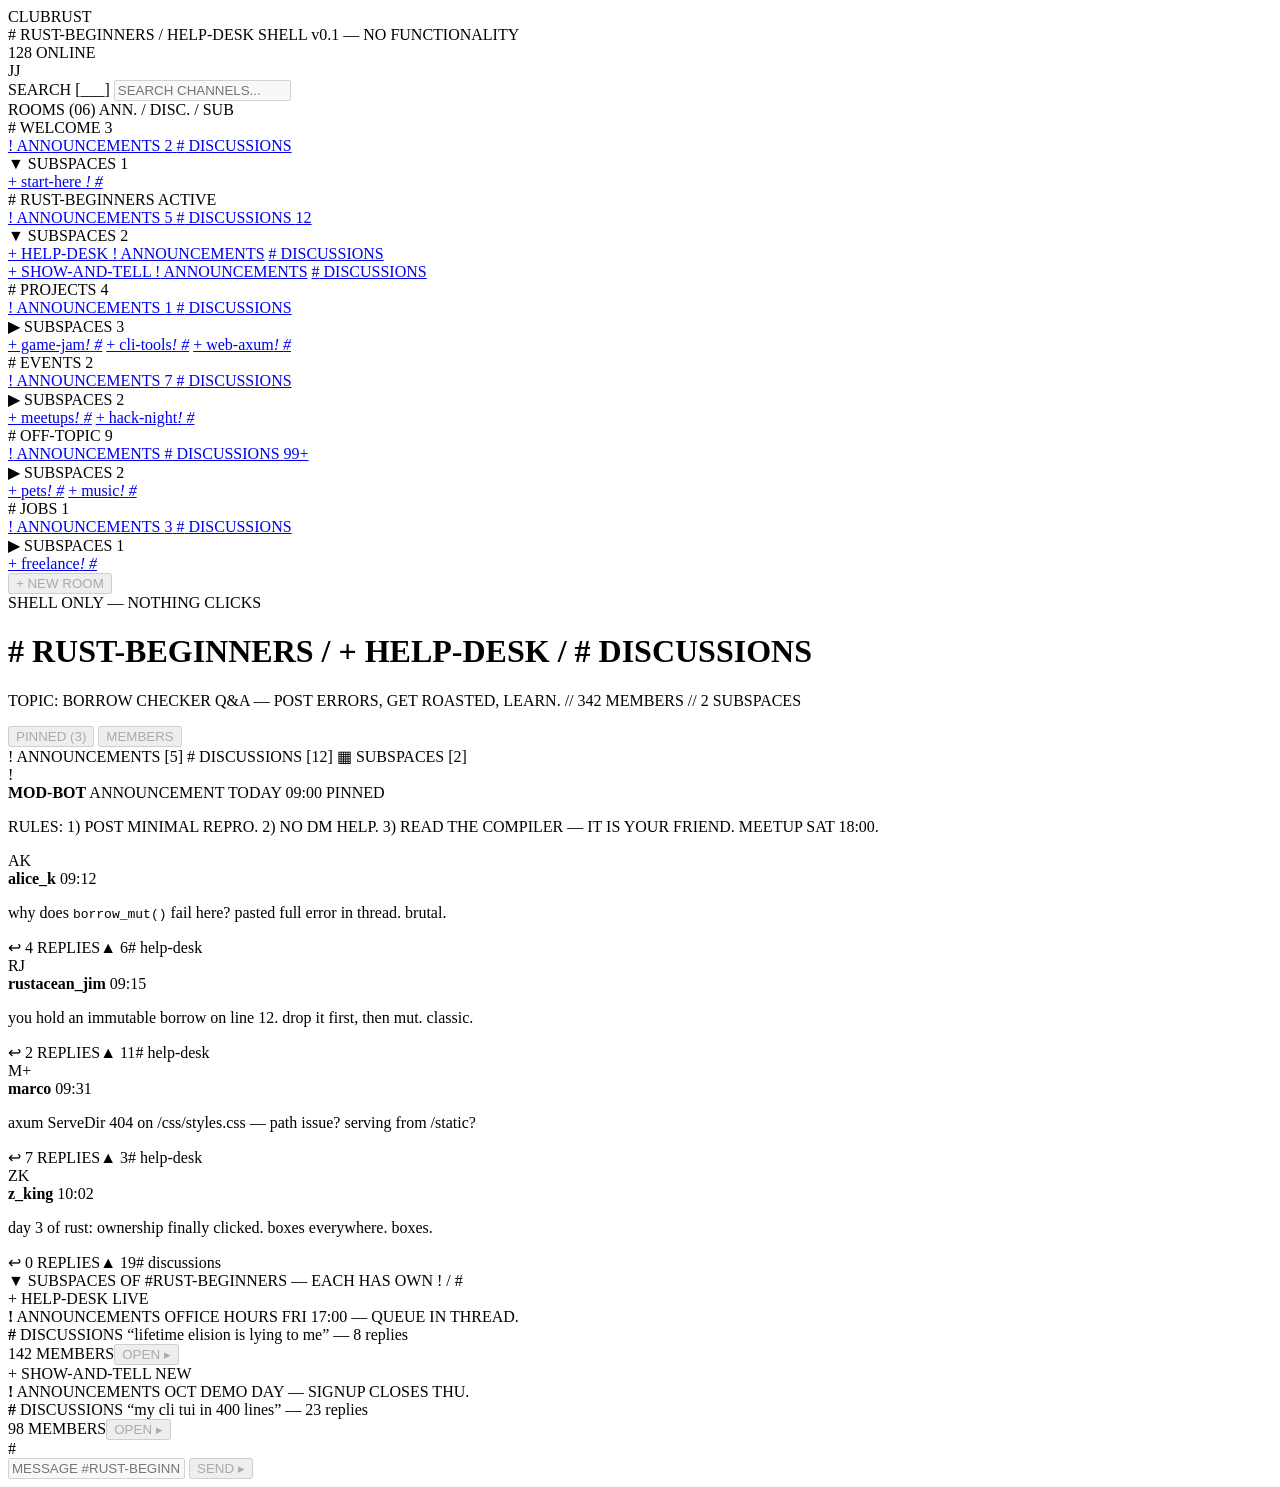
==== static/index.html @ 8ce5835b "look at the thing muse made it's funny" ====
<!DOCTYPE html>
<html lang="en">
<head>
    <meta charset="UTF-8">
    <meta name="viewport" content="width=device-width, initial-scale=1.0">
    <title>ClubRust — MESSAGES</title>
    <link rel="stylesheet" href="/css/styles.css">
</head>
<body>
    <header class="topbar">
        <div class="logo">CLUB<span>RUST</span></div>
        <div class="breadcrumb">
            <span class="crumb-room"># RUST-BEGINNERS</span>
            <span class="crumb-sep">/</span>
            <span class="crumb-sub">HELP-DESK</span>
            <span class="crumb-tag">SHELL v0.1 — NO FUNCTIONALITY</span>
        </div>
        <div class="topbar-right">
            <div class="online-box"><span class="dot"></span> 128 ONLINE</div>
            <div class="user-box">JJ</div>
        </div>
    </header>

    <div class="app">
        <!-- ============ SIDEBAR ============ -->
        <aside class="sidebar">
            <div class="side-block search-block">
                <label class="side-label" for="search">SEARCH [___]</label>
                <input id="search" class="search-input" type="text" placeholder="SEARCH CHANNELS..." disabled>
            </div>

            <div class="side-label-row">
                <span class="side-label">ROOMS (06)</span>
                <span class="side-label-sm">ANN. / DISC. / SUB</span>
            </div>

            <nav class="rooms">
                <!-- ROOM 1 -->
                <section class="room">
                    <div class="room-head">
                        <span class="room-hash">#</span>
                        <span class="room-name">WELCOME</span>
                        <span class="room-count">3</span>
                    </div>
                    <a class="chan-row is-announce" href="#" tabindex="-1">
                        <span class="chan-icon">!</span> ANNOUNCEMENTS <span class="pill">2</span>
                    </a>
                    <a class="chan-row" href="#" tabindex="-1">
                        <span class="chan-icon">#</span> DISCUSSIONS
                    </a>
                    <div class="chan-row is-subhead">
                        <span class="chan-icon">▼</span> SUBSPACES <span class="pill">1</span>
                    </div>
                    <div class="subspace-list">
                        <a class="sub-row" href="#" tabindex="-1">
                            <span class="sub-name">+ start-here</span>
                            <span class="sub-mini"><em>!</em> <em>#</em></span>
                        </a>
                    </div>
                </section>

                <!-- ROOM 2 — ACTIVE -->
                <section class="room is-active">
                    <div class="room-head">
                        <span class="room-hash">#</span>
                        <span class="room-name">RUST-BEGINNERS</span>
                        <span class="room-badge">ACTIVE</span>
                    </div>
                    <a class="chan-row is-announce" href="#" tabindex="-1">
                        <span class="chan-icon">!</span> ANNOUNCEMENTS <span class="pill">5</span>
                    </a>
                    <a class="chan-row is-selected" href="#" tabindex="-1">
                        <span class="chan-icon">#</span> DISCUSSIONS <span class="pill">12</span>
                    </a>
                    <div class="chan-row is-subhead is-open">
                        <span class="chan-icon">▼</span> SUBSPACES <span class="pill">2</span>
                    </div>
                    <div class="subspace-list is-expanded">
                        <div class="sub-block">
                            <a class="sub-row is-selected" href="#" tabindex="-1">
                                <span class="sub-name">+ HELP-DESK</span>
                                <span class="live-dot"></span>
                            </a>
                            <a class="sub-chan is-announce" href="#" tabindex="-1"><span>!</span> ANNOUNCEMENTS</a>
                            <a class="sub-chan is-selected" href="#" tabindex="-1"><span>#</span> DISCUSSIONS</a>
                        </div>
                        <div class="sub-block">
                            <a class="sub-row" href="#" tabindex="-1">
                                <span class="sub-name">+ SHOW-AND-TELL</span>
                            </a>
                            <a class="sub-chan is-announce" href="#" tabindex="-1"><span>!</span> ANNOUNCEMENTS</a>
                            <a class="sub-chan" href="#" tabindex="-1"><span>#</span> DISCUSSIONS</a>
                        </div>
                    </div>
                </section>

                <!-- ROOM 3 -->
                <section class="room">
                    <div class="room-head">
                        <span class="room-hash">#</span>
                        <span class="room-name">PROJECTS</span>
                        <span class="room-count">4</span>
                    </div>
                    <a class="chan-row is-announce" href="#" tabindex="-1">
                        <span class="chan-icon">!</span> ANNOUNCEMENTS <span class="pill">1</span>
                    </a>
                    <a class="chan-row" href="#" tabindex="-1">
                        <span class="chan-icon">#</span> DISCUSSIONS
                    </a>
                    <div class="chan-row is-subhead">
                        <span class="chan-icon">▶</span> SUBSPACES <span class="pill">3</span>
                    </div>
                    <div class="subspace-list">
                        <a class="sub-row" href="#" tabindex="-1"><span class="sub-name">+ game-jam</span><span class="sub-mini"><em>!</em> <em>#</em></span></a>
                        <a class="sub-row" href="#" tabindex="-1"><span class="sub-name">+ cli-tools</span><span class="sub-mini"><em>!</em> <em>#</em></span></a>
                        <a class="sub-row" href="#" tabindex="-1"><span class="sub-name">+ web-axum</span><span class="sub-mini"><em>!</em> <em>#</em></span></a>
                    </div>
                </section>

                <!-- ROOM 4 -->
                <section class="room">
                    <div class="room-head">
                        <span class="room-hash">#</span>
                        <span class="room-name">EVENTS</span>
                        <span class="room-count">2</span>
                    </div>
                    <a class="chan-row is-announce" href="#" tabindex="-1">
                        <span class="chan-icon">!</span> ANNOUNCEMENTS <span class="pill">7</span>
                    </a>
                    <a class="chan-row" href="#" tabindex="-1">
                        <span class="chan-icon">#</span> DISCUSSIONS
                    </a>
                    <div class="chan-row is-subhead">
                        <span class="chan-icon">▶</span> SUBSPACES <span class="pill">2</span>
                    </div>
                    <div class="subspace-list">
                        <a class="sub-row" href="#" tabindex="-1"><span class="sub-name">+ meetups</span><span class="sub-mini"><em>!</em> <em>#</em></span></a>
                        <a class="sub-row" href="#" tabindex="-1"><span class="sub-name">+ hack-night</span><span class="sub-mini"><em>!</em> <em>#</em></span></a>
                    </div>
                </section>

                <!-- ROOM 5 -->
                <section class="room">
                    <div class="room-head">
                        <span class="room-hash">#</span>
                        <span class="room-name">OFF-TOPIC</span>
                        <span class="room-count">9</span>
                    </div>
                    <a class="chan-row is-announce" href="#" tabindex="-1">
                        <span class="chan-icon">!</span> ANNOUNCEMENTS
                    </a>
                    <a class="chan-row" href="#" tabindex="-1">
                        <span class="chan-icon">#</span> DISCUSSIONS <span class="pill">99+</span>
                    </a>
                    <div class="chan-row is-subhead">
                        <span class="chan-icon">▶</span> SUBSPACES <span class="pill">2</span>
                    </div>
                    <div class="subspace-list">
                        <a class="sub-row" href="#" tabindex="-1"><span class="sub-name">+ pets</span><span class="sub-mini"><em>!</em> <em>#</em></span></a>
                        <a class="sub-row" href="#" tabindex="-1"><span class="sub-name">+ music</span><span class="sub-mini"><em>!</em> <em>#</em></span></a>
                    </div>
                </section>

                <!-- ROOM 6 -->
                <section class="room">
                    <div class="room-head">
                        <span class="room-hash">#</span>
                        <span class="room-name">JOBS</span>
                        <span class="room-count">1</span>
                    </div>
                    <a class="chan-row is-announce" href="#" tabindex="-1">
                        <span class="chan-icon">!</span> ANNOUNCEMENTS <span class="pill">3</span>
                    </a>
                    <a class="chan-row" href="#" tabindex="-1">
                        <span class="chan-icon">#</span> DISCUSSIONS
                    </a>
                    <div class="chan-row is-subhead">
                        <span class="chan-icon">▶</span> SUBSPACES <span class="pill">1</span>
                    </div>
                    <div class="subspace-list">
                        <a class="sub-row" href="#" tabindex="-1"><span class="sub-name">+ freelance</span><span class="sub-mini"><em>!</em> <em>#</em></span></a>
                    </div>
                </section>
            </nav>

            <div class="side-footer">
                <button type="button" class="btn-new" disabled>+ NEW ROOM</button>
                <div class="side-note">SHELL ONLY — NOTHING CLICKS</div>
            </div>
        </aside>

        <!-- ============ MAIN FEED ============ -->
        <main class="feed">
            <div class="feed-head">
                <div class="feed-title">
                    <h1># RUST-BEGINNERS <span>/ + HELP-DESK / # DISCUSSIONS</span></h1>
                    <p class="feed-topic">TOPIC: BORROW CHECKER Q&A — POST ERRORS, GET ROASTED, LEARN. // 342 MEMBERS // 2 SUBSPACES</p>
                </div>
                <div class="feed-actions">
                    <button type="button" disabled>PINNED (3)</button>
                    <button type="button" disabled>MEMBERS</button>
                </div>
            </div>

            <div class="feed-tabs">
                <span class="tab is-announce">! ANNOUNCEMENTS [5]</span>
                <span class="tab is-selected"># DISCUSSIONS [12]</span>
                <span class="tab">▦ SUBSPACES [2]</span>
            </div>

            <div class="feed-scroll">
                <!-- PINNED ANNOUNCEMENT -->
                <article class="msg is-pinned">
                    <div class="msg-side">!</div>
                    <div class="msg-body">
                        <div class="msg-meta"><strong>MOD-BOT</strong> <span class="tag">ANNOUNCEMENT</span> <time>TODAY 09:00</time> <span class="tag-pin">PINNED</span></div>
                        <p>RULES: 1) POST MINIMAL REPRO. 2) NO DM HELP. 3) READ THE COMPILER — IT IS YOUR FRIEND. MEETUP SAT 18:00.</p>
                    </div>
                </article>

                <!-- DISCUSSION MESSAGES -->
                <article class="msg">
                    <div class="msg-side">AK</div>
                    <div class="msg-body">
                        <div class="msg-meta"><strong>alice_k</strong> <time>09:12</time></div>
                        <p>why does <code>borrow_mut()</code> fail here? pasted full error in thread. brutal.</p>
                        <div class="msg-foot"><span>↩ 4 REPLIES</span><span>▲ 6</span><span># help-desk</span></div>
                    </div>
                </article>

                <article class="msg">
                    <div class="msg-side">RJ</div>
                    <div class="msg-body">
                        <div class="msg-meta"><strong>rustacean_jim</strong> <time>09:15</time></div>
                        <p>you hold an immutable borrow on line 12. drop it first, then mut. classic.</p>
                        <div class="msg-foot"><span>↩ 2 REPLIES</span><span>▲ 11</span><span># help-desk</span></div>
                    </div>
                </article>

                <article class="msg">
                    <div class="msg-side">M+</div>
                    <div class="msg-body">
                        <div class="msg-meta"><strong>marco</strong> <time>09:31</time></div>
                        <p>axum ServeDir 404 on /css/styles.css — path issue? serving from /static?</p>
                        <div class="msg-foot"><span>↩ 7 REPLIES</span><span>▲ 3</span><span># help-desk</span></div>
                    </div>
                </article>

                <article class="msg">
                    <div class="msg-side">ZK</div>
                    <div class="msg-body">
                        <div class="msg-meta"><strong>z_king</strong> <time>10:02</time></div>
                        <p>day 3 of rust: ownership finally clicked. boxes everywhere. boxes.</p>
                        <div class="msg-foot"><span>↩ 0 REPLIES</span><span>▲ 19</span><span># discussions</span></div>
                    </div>
                </article>

                <!-- SUBSPACES OF THIS ROOM -->
                <div class="subspace-head">▼ SUBSPACES OF #RUST-BEGINNERS — EACH HAS OWN ! / #</div>
                <div class="subspace-grid">
                    <article class="sub-card">
                        <div class="sub-card-head">+ HELP-DESK <span class="tag-live">LIVE</span></div>
                        <div class="sub-card-row is-a"><strong>!</strong> ANNOUNCEMENTS <span>OFFICE HOURS FRI 17:00 — QUEUE IN THREAD.</span></div>
                        <div class="sub-card-row"><strong>#</strong> DISCUSSIONS <span>“lifetime elision is lying to me” — 8 replies</span></div>
                        <div class="sub-card-foot"><span>142 MEMBERS</span><button type="button" disabled>OPEN ▸</button></div>
                    </article>
                    <article class="sub-card is-alt">
                        <div class="sub-card-head">+ SHOW-AND-TELL <span class="tag-new">NEW</span></div>
                        <div class="sub-card-row is-a"><strong>!</strong> ANNOUNCEMENTS <span>OCT DEMO DAY — SIGNUP CLOSES THU.</span></div>
                        <div class="sub-card-row"><strong>#</strong> DISCUSSIONS <span>“my cli tui in 400 lines” — 23 replies</span></div>
                        <div class="sub-card-foot"><span>98 MEMBERS</span><button type="button" disabled>OPEN ▸</button></div>
                    </article>
                </div>
            </div>

            <form class="composer" onsubmit="return false;">
                <div class="composer-chan">#</div>
                <input type="text" placeholder="MESSAGE #RUST-BEGINNERS / +HELP-DESK — DISABLED IN SHELL" disabled>
                <button type="button" disabled>SEND ▸</button>
            </form>
        </main>
    </div>
</body>
</html>
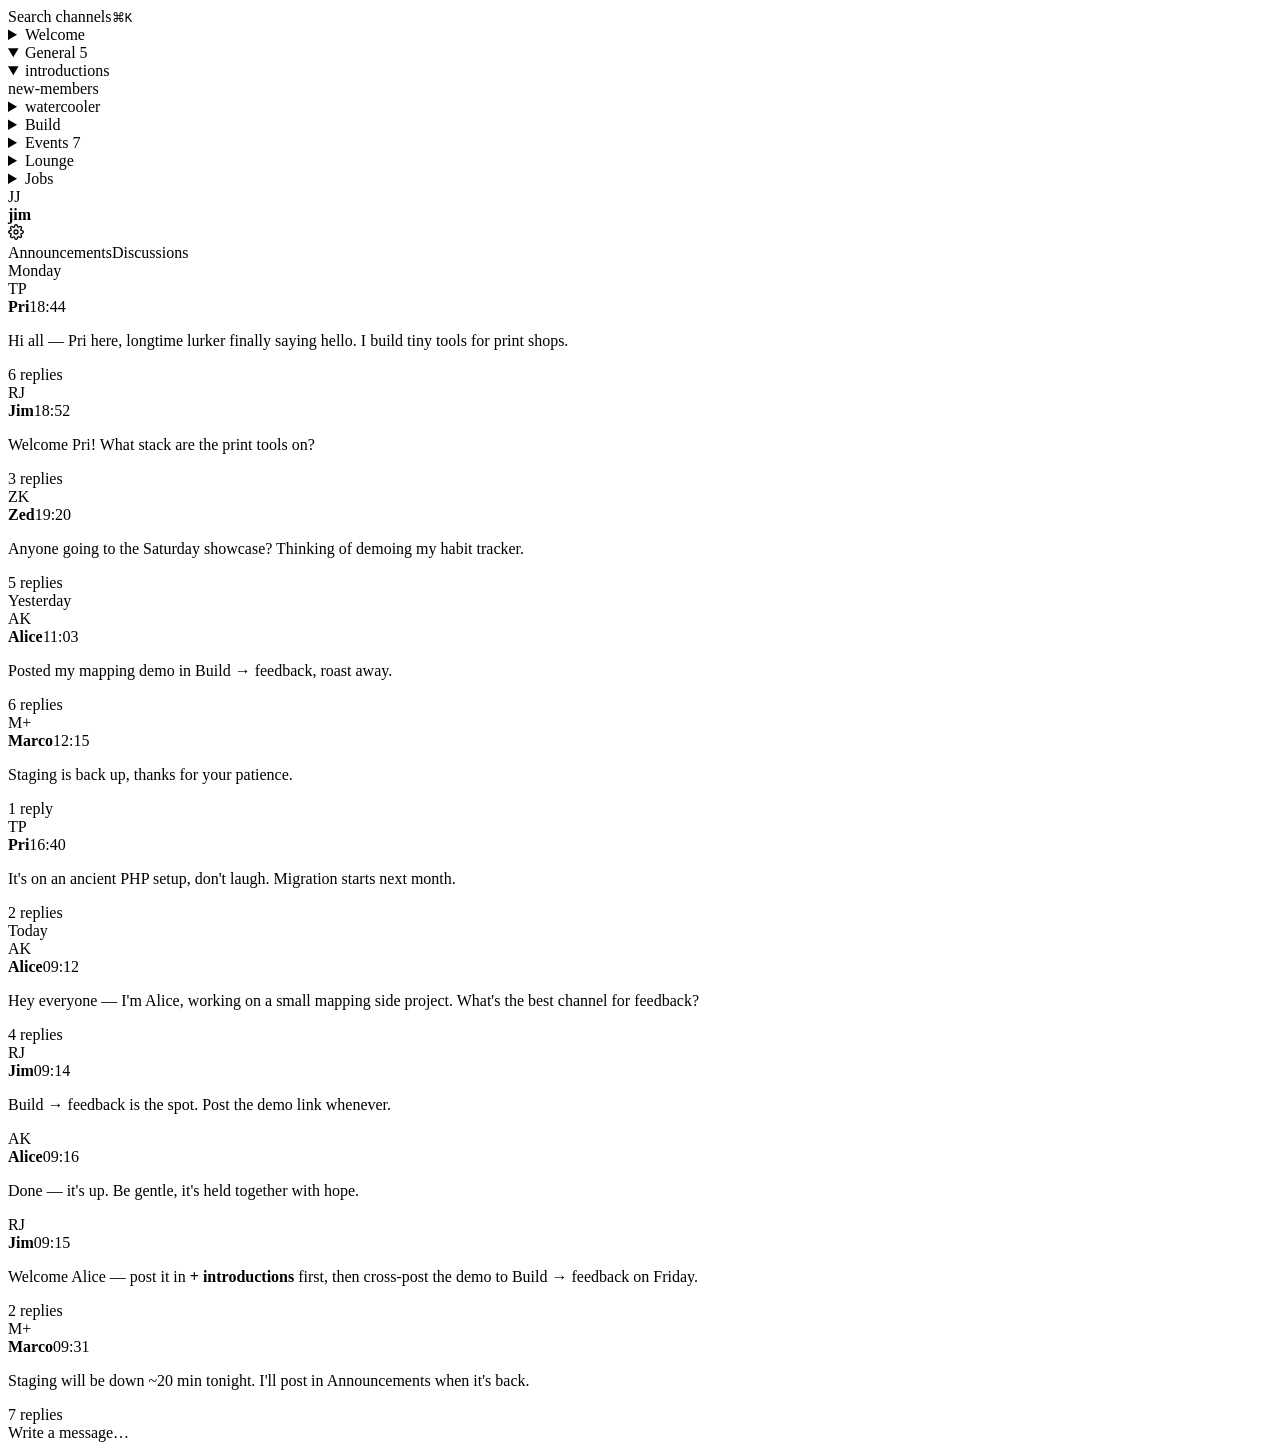
==== commit f7dc4665: "less bad UI" ====
--- a/static/index.html
+++ b/static/index.html
@@ -3,281 +3,172 @@
 <head>
     <meta charset="UTF-8">
     <meta name="viewport" content="width=device-width, initial-scale=1.0">
-    <title>ClubRust — MESSAGES</title>
-    <link rel="stylesheet" href="/css/styles.css">
+    <title>Relay — General / introductions</title>
+    <link rel="stylesheet" href="/css/styles.css?v=6">
 </head>
 <body>
-    <header class="topbar">
-        <div class="logo">CLUB<span>RUST</span></div>
-        <div class="breadcrumb">
-            <span class="crumb-room"># RUST-BEGINNERS</span>
-            <span class="crumb-sep">/</span>
-            <span class="crumb-sub">HELP-DESK</span>
-            <span class="crumb-tag">SHELL v0.1 — NO FUNCTIONALITY</span>
-        </div>
-        <div class="topbar-right">
-            <div class="online-box"><span class="dot"></span> 128 ONLINE</div>
-            <div class="user-box">JJ</div>
-        </div>
-    </header>
+    <div class="app">
+        <aside class="sidebar">
+            <div class="side-search" aria-hidden="true"><span>Search channels</span><kbd>⌘K</kbd></div>
 
-    <div class="app">
-        <!-- ============ SIDEBAR ============ -->
-        <aside class="sidebar">
-            <div class="side-block search-block">
-                <label class="side-label" for="search">SEARCH [___]</label>
-                <input id="search" class="search-input" type="text" placeholder="SEARCH CHANNELS..." disabled>
-            </div>
+            <nav class="rooms" aria-label="Clubs">
+                <details class="club">
+                    <summary>Welcome</summary>
+                    <div class="club-body">
+                        <span class="leaf">start-here</span>
+                    </div>
+                </details>
 
-            <div class="side-label-row">
-                <span class="side-label">ROOMS (06)</span>
-                <span class="side-label-sm">ANN. / DISC. / SUB</span>
-            </div>
+                <details class="club" open>
+                    <summary>General <span class="unread">5</span></summary>
+                    <div class="club-body">
+                        <details class="space current" open>
+                            <summary>introductions</summary>
+                            <span class="leaf deep-leaf">new-members</span>
+                        </details>
+                        <details class="space">
+                            <summary>watercooler</summary>
+                            <span class="leaf deep-leaf">friday-demos</span>
+                            <span class="leaf deep-leaf">playlists</span>
+                        </details>
+                    </div>
+                </details>
 
-            <nav class="rooms">
-                <!-- ROOM 1 -->
-                <section class="room">
-                    <div class="room-head">
-                        <span class="room-hash">#</span>
-                        <span class="room-name">WELCOME</span>
-                        <span class="room-count">3</span>
+                <details class="club">
+                    <summary>Build</summary>
+                    <div class="club-body">
+                        <details class="space">
+                            <summary>feedback</summary>
+                            <span class="leaf deep-leaf">critiques</span>
+                        </details>
+                        <span class="leaf">releases</span>
+                        <span class="leaf">ideas</span>
                     </div>
-                    <a class="chan-row is-announce" href="#" tabindex="-1">
-                        <span class="chan-icon">!</span> ANNOUNCEMENTS <span class="pill">2</span>
-                    </a>
-                    <a class="chan-row" href="#" tabindex="-1">
-                        <span class="chan-icon">#</span> DISCUSSIONS
-                    </a>
-                    <div class="chan-row is-subhead">
-                        <span class="chan-icon">▼</span> SUBSPACES <span class="pill">1</span>
+                </details>
+
+                <details class="club">
+                    <summary>Events <span class="unread">7</span></summary>
+                    <div class="club-body">
+                        <details class="space">
+                            <summary>meetups</summary>
+                            <span class="leaf deep-leaf">venues</span>
+                        </details>
+                        <span class="leaf">calendar</span>
                     </div>
-                    <div class="subspace-list">
-                        <a class="sub-row" href="#" tabindex="-1">
-                            <span class="sub-name">+ start-here</span>
-                            <span class="sub-mini"><em>!</em> <em>#</em></span>
-                        </a>
+                </details>
+
+                <details class="club">
+                    <summary>Lounge</summary>
+                    <div class="club-body">
+                        <span class="leaf">music</span>
+                        <details class="space">
+                            <summary>pets</summary>
+                            <span class="leaf deep-leaf">pics</span>
+                        </details>
                     </div>
-                </section>
+                </details>
 
-                <!-- ROOM 2 — ACTIVE -->
-                <section class="room is-active">
-                    <div class="room-head">
-                        <span class="room-hash">#</span>
-                        <span class="room-name">RUST-BEGINNERS</span>
-                        <span class="room-badge">ACTIVE</span>
+                <details class="club">
+                    <summary>Jobs</summary>
+                    <div class="club-body">
+                        <span class="leaf">freelance</span>
                     </div>
-                    <a class="chan-row is-announce" href="#" tabindex="-1">
-                        <span class="chan-icon">!</span> ANNOUNCEMENTS <span class="pill">5</span>
-                    </a>
-                    <a class="chan-row is-selected" href="#" tabindex="-1">
-                        <span class="chan-icon">#</span> DISCUSSIONS <span class="pill">12</span>
-                    </a>
-                    <div class="chan-row is-subhead is-open">
-                        <span class="chan-icon">▼</span> SUBSPACES <span class="pill">2</span>
-                    </div>
-                    <div class="subspace-list is-expanded">
-                        <div class="sub-block">
-                            <a class="sub-row is-selected" href="#" tabindex="-1">
-                                <span class="sub-name">+ HELP-DESK</span>
-                                <span class="live-dot"></span>
-                            </a>
-                            <a class="sub-chan is-announce" href="#" tabindex="-1"><span>!</span> ANNOUNCEMENTS</a>
-                            <a class="sub-chan is-selected" href="#" tabindex="-1"><span>#</span> DISCUSSIONS</a>
-                        </div>
-                        <div class="sub-block">
-                            <a class="sub-row" href="#" tabindex="-1">
-                                <span class="sub-name">+ SHOW-AND-TELL</span>
-                            </a>
-                            <a class="sub-chan is-announce" href="#" tabindex="-1"><span>!</span> ANNOUNCEMENTS</a>
-                            <a class="sub-chan" href="#" tabindex="-1"><span>#</span> DISCUSSIONS</a>
-                        </div>
-                    </div>
-                </section>
-
-                <!-- ROOM 3 -->
-                <section class="room">
-                    <div class="room-head">
-                        <span class="room-hash">#</span>
-                        <span class="room-name">PROJECTS</span>
-                        <span class="room-count">4</span>
-                    </div>
-                    <a class="chan-row is-announce" href="#" tabindex="-1">
-                        <span class="chan-icon">!</span> ANNOUNCEMENTS <span class="pill">1</span>
-                    </a>
-                    <a class="chan-row" href="#" tabindex="-1">
-                        <span class="chan-icon">#</span> DISCUSSIONS
-                    </a>
-                    <div class="chan-row is-subhead">
-                        <span class="chan-icon">▶</span> SUBSPACES <span class="pill">3</span>
-                    </div>
-                    <div class="subspace-list">
-                        <a class="sub-row" href="#" tabindex="-1"><span class="sub-name">+ game-jam</span><span class="sub-mini"><em>!</em> <em>#</em></span></a>
-                        <a class="sub-row" href="#" tabindex="-1"><span class="sub-name">+ cli-tools</span><span class="sub-mini"><em>!</em> <em>#</em></span></a>
-                        <a class="sub-row" href="#" tabindex="-1"><span class="sub-name">+ web-axum</span><span class="sub-mini"><em>!</em> <em>#</em></span></a>
-                    </div>
-                </section>
-
-                <!-- ROOM 4 -->
-                <section class="room">
-                    <div class="room-head">
-                        <span class="room-hash">#</span>
-                        <span class="room-name">EVENTS</span>
-                        <span class="room-count">2</span>
-                    </div>
-                    <a class="chan-row is-announce" href="#" tabindex="-1">
-                        <span class="chan-icon">!</span> ANNOUNCEMENTS <span class="pill">7</span>
-                    </a>
-                    <a class="chan-row" href="#" tabindex="-1">
-                        <span class="chan-icon">#</span> DISCUSSIONS
-                    </a>
-                    <div class="chan-row is-subhead">
-                        <span class="chan-icon">▶</span> SUBSPACES <span class="pill">2</span>
-                    </div>
-                    <div class="subspace-list">
-                        <a class="sub-row" href="#" tabindex="-1"><span class="sub-name">+ meetups</span><span class="sub-mini"><em>!</em> <em>#</em></span></a>
-                        <a class="sub-row" href="#" tabindex="-1"><span class="sub-name">+ hack-night</span><span class="sub-mini"><em>!</em> <em>#</em></span></a>
-                    </div>
-                </section>
-
-                <!-- ROOM 5 -->
-                <section class="room">
-                    <div class="room-head">
-                        <span class="room-hash">#</span>
-                        <span class="room-name">OFF-TOPIC</span>
-                        <span class="room-count">9</span>
-                    </div>
-                    <a class="chan-row is-announce" href="#" tabindex="-1">
-                        <span class="chan-icon">!</span> ANNOUNCEMENTS
-                    </a>
-                    <a class="chan-row" href="#" tabindex="-1">
-                        <span class="chan-icon">#</span> DISCUSSIONS <span class="pill">99+</span>
-                    </a>
-                    <div class="chan-row is-subhead">
-                        <span class="chan-icon">▶</span> SUBSPACES <span class="pill">2</span>
-                    </div>
-                    <div class="subspace-list">
-                        <a class="sub-row" href="#" tabindex="-1"><span class="sub-name">+ pets</span><span class="sub-mini"><em>!</em> <em>#</em></span></a>
-                        <a class="sub-row" href="#" tabindex="-1"><span class="sub-name">+ music</span><span class="sub-mini"><em>!</em> <em>#</em></span></a>
-                    </div>
-                </section>
-
-                <!-- ROOM 6 -->
-                <section class="room">
-                    <div class="room-head">
-                        <span class="room-hash">#</span>
-                        <span class="room-name">JOBS</span>
-                        <span class="room-count">1</span>
-                    </div>
-                    <a class="chan-row is-announce" href="#" tabindex="-1">
-                        <span class="chan-icon">!</span> ANNOUNCEMENTS <span class="pill">3</span>
-                    </a>
-                    <a class="chan-row" href="#" tabindex="-1">
-                        <span class="chan-icon">#</span> DISCUSSIONS
-                    </a>
-                    <div class="chan-row is-subhead">
-                        <span class="chan-icon">▶</span> SUBSPACES <span class="pill">1</span>
-                    </div>
-                    <div class="subspace-list">
-                        <a class="sub-row" href="#" tabindex="-1"><span class="sub-name">+ freelance</span><span class="sub-mini"><em>!</em> <em>#</em></span></a>
-                    </div>
-                </section>
+                </details>
             </nav>
 
-            <div class="side-footer">
-                <button type="button" class="btn-new" disabled>+ NEW ROOM</button>
-                <div class="side-note">SHELL ONLY — NOTHING CLICKS</div>
-            </div>
+            <div class="me-row"><span class="me">JJ</span><div><strong>jim</strong></div><span class="gear" aria-hidden="true"><svg viewBox="0 0 24 24" width="16" height="16" fill="none" stroke="currentColor" stroke-width="2" stroke-linecap="round" stroke-linejoin="round"><circle cx="12" cy="12" r="3"/><path d="M19.4 15a1.65 1.65 0 0 0 .33 1.82l.06.06a2 2 0 1 1-2.83 2.83l-.06-.06a1.65 1.65 0 0 0-1.82-.33 1.65 1.65 0 0 0-1 1.51V21a2 2 0 1 1-4 0v-.09A1.65 1.65 0 0 0 9 19.4a1.65 1.65 0 0 0-1.82.33l-.06.06a2 2 0 1 1-2.83-2.83l.06-.06a1.65 1.65 0 0 0 .33-1.82 1.65 1.65 0 0 0-1.51-1H3a2 2 0 1 1 0-4h.09A1.65 1.65 0 0 0 4.6 9a1.65 1.65 0 0 0-.33-1.82l-.06-.06a2 2 0 1 1 2.83-2.83l.06.06a1.65 1.65 0 0 0 1.82.33H9a1.65 1.65 0 0 0 1-1.51V3a2 2 0 1 1 4 0v.09a1.65 1.65 0 0 0 1 1.51 1.65 1.65 0 0 0 1.82-.33l.06-.06a2 2 0 1 1 2.83 2.83l-.06.06a1.65 1.65 0 0 0-.33 1.82V9a1.65 1.65 0 0 0 1.51 1H21a2 2 0 1 1 0 4h-.09a1.65 1.65 0 0 0-1.51 1z"/></svg></span></div>
         </aside>
 
-        <!-- ============ MAIN FEED ============ -->
         <main class="feed">
-            <div class="feed-head">
-                <div class="feed-title">
-                    <h1># RUST-BEGINNERS <span>/ + HELP-DESK / # DISCUSSIONS</span></h1>
-                    <p class="feed-topic">TOPIC: BORROW CHECKER Q&A — POST ERRORS, GET ROASTED, LEARN. // 342 MEMBERS // 2 SUBSPACES</p>
-                </div>
-                <div class="feed-actions">
-                    <button type="button" disabled>PINNED (3)</button>
-                    <button type="button" disabled>MEMBERS</button>
-                </div>
-            </div>
+            <div class="views"><span>Announcements</span><span class="on">Discussions</span></div>
 
-            <div class="feed-tabs">
-                <span class="tab is-announce">! ANNOUNCEMENTS [5]</span>
-                <span class="tab is-selected"># DISCUSSIONS [12]</span>
-                <span class="tab">▦ SUBSPACES [2]</span>
-            </div>
+            <div class="scroll">
+                <div class="day"><span>Monday</span></div>
 
-            <div class="feed-scroll">
-                <!-- PINNED ANNOUNCEMENT -->
-                <article class="msg is-pinned">
-                    <div class="msg-side">!</div>
-                    <div class="msg-body">
-                        <div class="msg-meta"><strong>MOD-BOT</strong> <span class="tag">ANNOUNCEMENT</span> <time>TODAY 09:00</time> <span class="tag-pin">PINNED</span></div>
-                        <p>RULES: 1) POST MINIMAL REPRO. 2) NO DM HELP. 3) READ THE COMPILER — IT IS YOUR FRIEND. MEETUP SAT 18:00.</p>
-                    </div>
-                </article>
-
-                <!-- DISCUSSION MESSAGES -->
                 <article class="msg">
-                    <div class="msg-side">AK</div>
-                    <div class="msg-body">
-                        <div class="msg-meta"><strong>alice_k</strong> <time>09:12</time></div>
-                        <p>why does <code>borrow_mut()</code> fail here? pasted full error in thread. brutal.</p>
-                        <div class="msg-foot"><span>↩ 4 REPLIES</span><span>▲ 6</span><span># help-desk</span></div>
-                    </div>
+                    <div class="ava a5">TP</div>
+                    <div><div class="meta"><strong>Pri</strong><time>18:44</time></div>
+                    <p>Hi all — Pri here, longtime lurker finally saying hello. I build tiny tools for print shops.</p>
+                    <div class="acts"><span class="link">6 replies</span></div></div>
                 </article>
 
                 <article class="msg">
-                    <div class="msg-side">RJ</div>
-                    <div class="msg-body">
-                        <div class="msg-meta"><strong>rustacean_jim</strong> <time>09:15</time></div>
-                        <p>you hold an immutable borrow on line 12. drop it first, then mut. classic.</p>
-                        <div class="msg-foot"><span>↩ 2 REPLIES</span><span>▲ 11</span><span># help-desk</span></div>
-                    </div>
+                    <div class="ava a2">RJ</div>
+                    <div><div class="meta"><strong>Jim</strong><time>18:52</time></div>
+                    <p>Welcome Pri! What stack are the print tools on?</p>
+                    <div class="acts"><span class="link">3 replies</span></div></div>
                 </article>
 
                 <article class="msg">
-                    <div class="msg-side">M+</div>
-                    <div class="msg-body">
-                        <div class="msg-meta"><strong>marco</strong> <time>09:31</time></div>
-                        <p>axum ServeDir 404 on /css/styles.css — path issue? serving from /static?</p>
-                        <div class="msg-foot"><span>↩ 7 REPLIES</span><span>▲ 3</span><span># help-desk</span></div>
-                    </div>
+                    <div class="ava a4">ZK</div>
+                    <div><div class="meta"><strong>Zed</strong><time>19:20</time></div>
+                    <p>Anyone going to the Saturday showcase? Thinking of demoing my habit tracker.</p>
+                    <div class="acts"><span class="link">5 replies</span></div></div>
+                </article>
+
+                <div class="day"><span>Yesterday</span></div>
+
+                <article class="msg">
+                    <div class="ava a1">AK</div>
+                    <div><div class="meta"><strong>Alice</strong><time>11:03</time></div>
+                    <p>Posted my mapping demo in Build → feedback, roast away.</p>
+                    <div class="acts"><span class="link">6 replies</span></div></div>
                 </article>
 
                 <article class="msg">
-                    <div class="msg-side">ZK</div>
-                    <div class="msg-body">
-                        <div class="msg-meta"><strong>z_king</strong> <time>10:02</time></div>
-                        <p>day 3 of rust: ownership finally clicked. boxes everywhere. boxes.</p>
-                        <div class="msg-foot"><span>↩ 0 REPLIES</span><span>▲ 19</span><span># discussions</span></div>
-                    </div>
+                    <div class="ava a3">M+</div>
+                    <div><div class="meta"><strong>Marco</strong><time>12:15</time></div>
+                    <p>Staging is back up, thanks for your patience.</p>
+                    <div class="acts"><span class="link">1 reply</span></div></div>
                 </article>
 
-                <!-- SUBSPACES OF THIS ROOM -->
-                <div class="subspace-head">▼ SUBSPACES OF #RUST-BEGINNERS — EACH HAS OWN ! / #</div>
-                <div class="subspace-grid">
-                    <article class="sub-card">
-                        <div class="sub-card-head">+ HELP-DESK <span class="tag-live">LIVE</span></div>
-                        <div class="sub-card-row is-a"><strong>!</strong> ANNOUNCEMENTS <span>OFFICE HOURS FRI 17:00 — QUEUE IN THREAD.</span></div>
-                        <div class="sub-card-row"><strong>#</strong> DISCUSSIONS <span>“lifetime elision is lying to me” — 8 replies</span></div>
-                        <div class="sub-card-foot"><span>142 MEMBERS</span><button type="button" disabled>OPEN ▸</button></div>
-                    </article>
-                    <article class="sub-card is-alt">
-                        <div class="sub-card-head">+ SHOW-AND-TELL <span class="tag-new">NEW</span></div>
-                        <div class="sub-card-row is-a"><strong>!</strong> ANNOUNCEMENTS <span>OCT DEMO DAY — SIGNUP CLOSES THU.</span></div>
-                        <div class="sub-card-row"><strong>#</strong> DISCUSSIONS <span>“my cli tui in 400 lines” — 23 replies</span></div>
-                        <div class="sub-card-foot"><span>98 MEMBERS</span><button type="button" disabled>OPEN ▸</button></div>
-                    </article>
-                </div>
+                <article class="msg">
+                    <div class="ava a5">TP</div>
+                    <div><div class="meta"><strong>Pri</strong><time>16:40</time></div>
+                    <p>It's on an ancient PHP setup, don't laugh. Migration starts next month.</p>
+                    <div class="acts"><span class="link">2 replies</span></div></div>
+                </article>
+
+                <div class="day"><span>Today</span></div>
+
+                <article class="msg">
+                    <div class="ava a1">AK</div>
+                    <div><div class="meta"><strong>Alice</strong><time>09:12</time></div>
+                    <p>Hey everyone — I'm Alice, working on a small mapping side project. What's the best channel for feedback?</p>
+                    <div class="acts"><span class="link">4 replies</span></div>
+                    <div class="thread">
+                        <div class="reply">
+                            <div class="ava a2">RJ</div>
+                            <div><div class="meta"><strong>Jim</strong><time>09:14</time></div>
+                            <p>Build → feedback is the spot. Post the demo link whenever.</p></div>
+                        </div>
+                        <div class="reply">
+                            <div class="ava a1">AK</div>
+                            <div><div class="meta"><strong>Alice</strong><time>09:16</time></div>
+                            <p>Done — it's up. Be gentle, it's held together with hope.</p></div>
+                        </div>
+                    </div></div>
+                </article>
+
+                <article class="msg">
+                    <div class="ava a2">RJ</div>
+                    <div><div class="meta"><strong>Jim</strong><time>09:15</time></div>
+                    <p>Welcome Alice — post it in <b>+ introductions</b> first, then cross-post the demo to Build → feedback on Friday.</p>
+                    <div class="acts"><span class="link">2 replies</span></div></div>
+                </article>
+
+                <article class="msg">
+                    <div class="ava a3">M+</div>
+                    <div><div class="meta"><strong>Marco</strong><time>09:31</time></div>
+                    <p>Staging will be down ~20 min tonight. I'll post in Announcements when it's back.</p>
+                    <div class="acts"><span class="link">7 replies</span></div></div>
+                </article>
+
             </div>
 
-            <form class="composer" onsubmit="return false;">
-                <div class="composer-chan">#</div>
-                <input type="text" placeholder="MESSAGE #RUST-BEGINNERS / +HELP-DESK — DISABLED IN SHELL" disabled>
-                <button type="button" disabled>SEND ▸</button>
-            </form>
+            <div class="composer" aria-hidden="true">
+                <div class="box">Write a message…</div>
+            </div>
         </main>
     </div>
 </body>
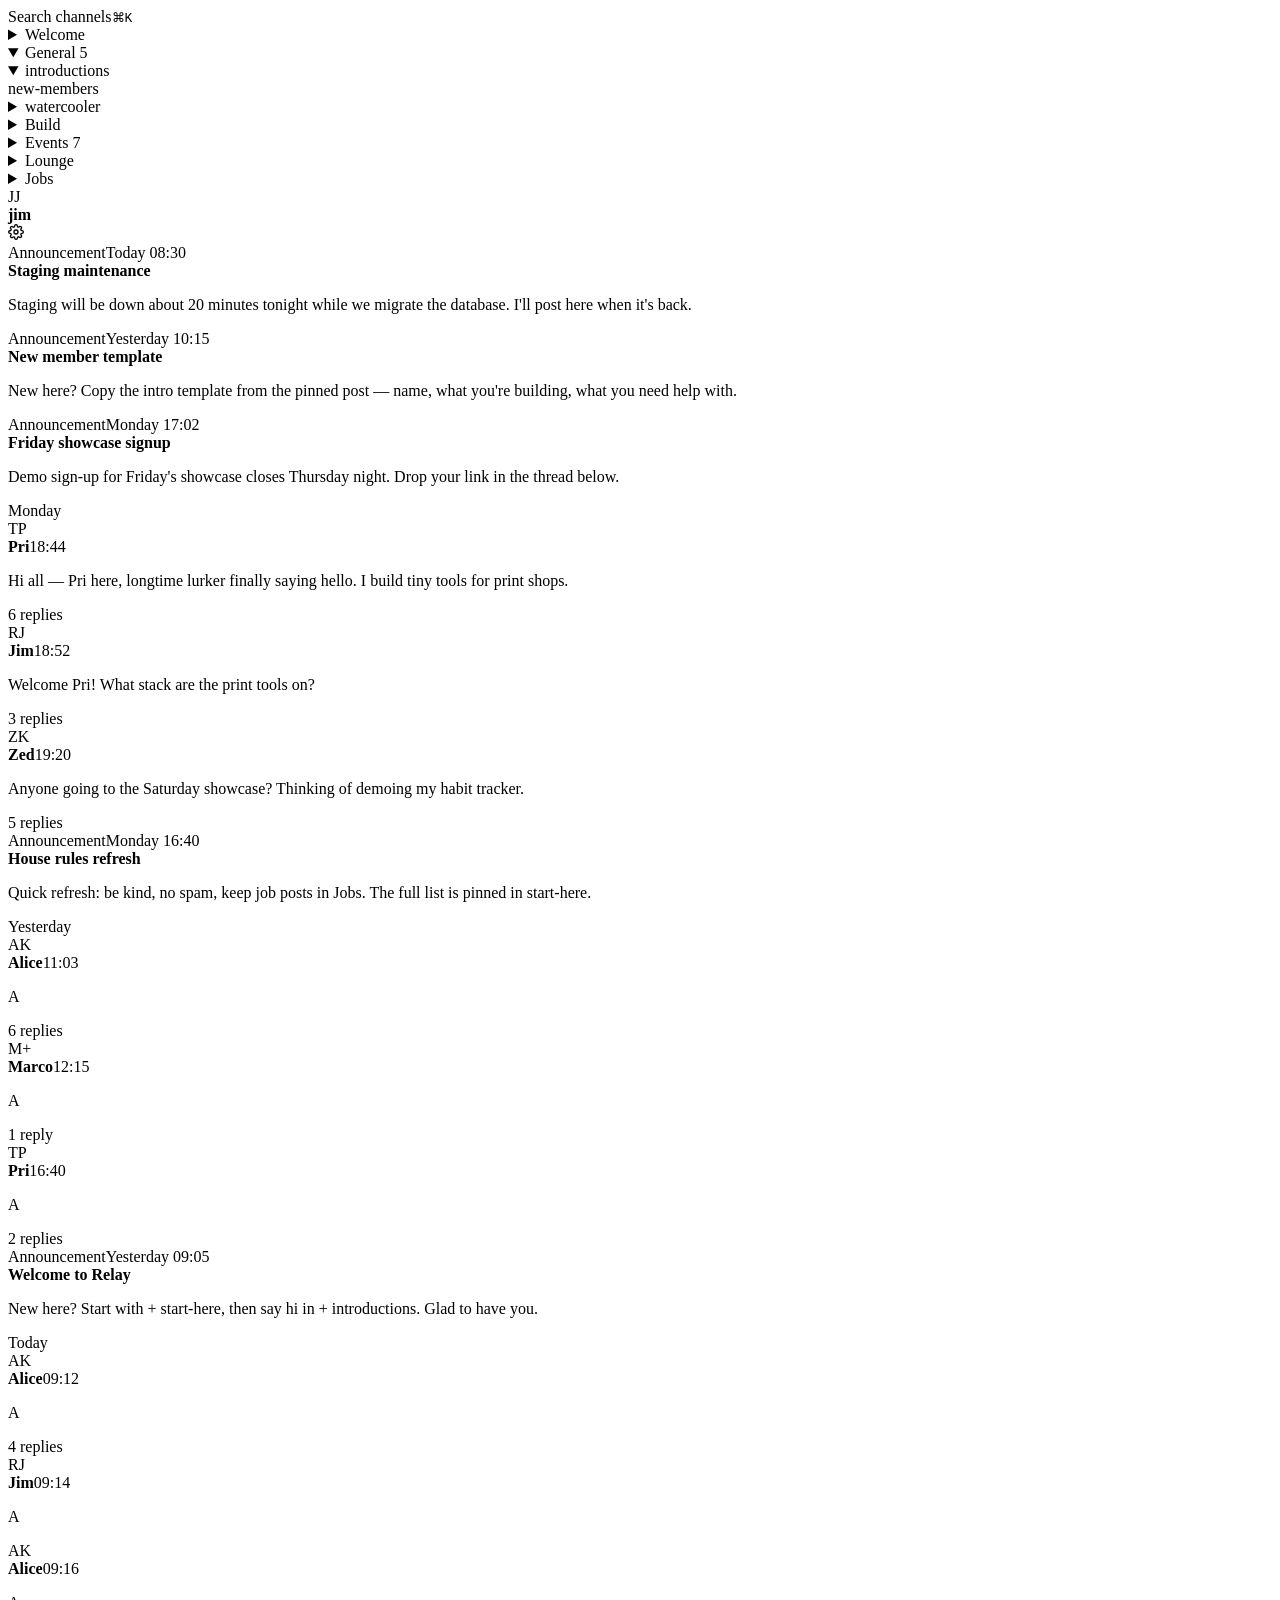
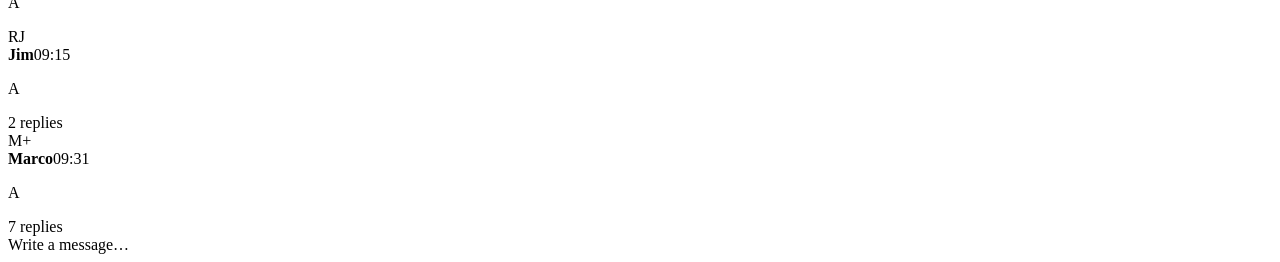
==== commit 2a8db6ab: "goodish anouncments" ====
--- a/static/index.html
+++ b/static/index.html
@@ -4,7 +4,7 @@
     <meta charset="UTF-8">
     <meta name="viewport" content="width=device-width, initial-scale=1.0">
     <title>Relay — General / introductions</title>
-    <link rel="stylesheet" href="/css/styles.css?v=6">
+    <link rel="stylesheet" href="/css/styles.css?v=22">
 </head>
 <body>
     <div class="app">
@@ -80,7 +80,23 @@
         </aside>
 
         <main class="feed">
-            <div class="views"><span>Announcements</span><span class="on">Discussions</span></div>
+            <div class="shelf" aria-hidden="true">
+                <div class="shelf-row">
+                    <div class="ann-eyebrow"><span>Announcement</span><time>Today 08:30</time></div>
+                    <strong>Staging maintenance</strong>
+                    <p>Staging will be down about 20 minutes tonight while we migrate the database. I'll post here when it's back.</p>
+                </div>
+                <div class="shelf-row">
+                    <div class="ann-eyebrow"><span>Announcement</span><time>Yesterday 10:15</time></div>
+                    <strong>New member template</strong>
+                    <p>New here? Copy the intro template from the pinned post — name, what you're building, what you need help with.</p>
+                </div>
+                <div class="shelf-row">
+                    <div class="ann-eyebrow"><span>Announcement</span><time>Monday 17:02</time></div>
+                    <strong>Friday showcase signup</strong>
+                    <p>Demo sign-up for Friday's showcase closes Thursday night. Drop your link in the thread below.</p>
+                </div>
+            </div>
 
             <div class="scroll">
                 <div class="day"><span>Monday</span></div>
@@ -106,27 +122,39 @@
                     <div class="acts"><span class="link">5 replies</span></div></div>
                 </article>
 
+                <article class="msg ann">
+                    <div class="ann-eyebrow"><span>Announcement</span><time>Monday 16:40</time></div>
+                    <strong>House rules refresh</strong>
+                    <p>Quick refresh: be kind, no spam, keep job posts in Jobs. The full list is pinned in start-here.</p>
+                </article>
+
                 <div class="day"><span>Yesterday</span></div>
 
                 <article class="msg">
                     <div class="ava a1">AK</div>
                     <div><div class="meta"><strong>Alice</strong><time>11:03</time></div>
-                    <p>Posted my mapping demo in Build → feedback, roast away.</p>
+                    <p>A</p>
                     <div class="acts"><span class="link">6 replies</span></div></div>
                 </article>
 
                 <article class="msg">
                     <div class="ava a3">M+</div>
                     <div><div class="meta"><strong>Marco</strong><time>12:15</time></div>
-                    <p>Staging is back up, thanks for your patience.</p>
+                    <p>A</p>
                     <div class="acts"><span class="link">1 reply</span></div></div>
                 </article>
 
                 <article class="msg">
                     <div class="ava a5">TP</div>
                     <div><div class="meta"><strong>Pri</strong><time>16:40</time></div>
-                    <p>It's on an ancient PHP setup, don't laugh. Migration starts next month.</p>
+                    <p>A</p>
                     <div class="acts"><span class="link">2 replies</span></div></div>
+                </article>
+
+                <article class="msg ann">
+                    <div class="ann-eyebrow"><span>Announcement</span><time>Yesterday 09:05</time></div>
+                    <strong>Welcome to Relay</strong>
+                    <p>New here? Start with + start-here, then say hi in + introductions. Glad to have you.</p>
                 </article>
 
                 <div class="day"><span>Today</span></div>
@@ -134,18 +162,18 @@
                 <article class="msg">
                     <div class="ava a1">AK</div>
                     <div><div class="meta"><strong>Alice</strong><time>09:12</time></div>
-                    <p>Hey everyone — I'm Alice, working on a small mapping side project. What's the best channel for feedback?</p>
+                    <p>A</p>
                     <div class="acts"><span class="link">4 replies</span></div>
                     <div class="thread">
                         <div class="reply">
                             <div class="ava a2">RJ</div>
                             <div><div class="meta"><strong>Jim</strong><time>09:14</time></div>
-                            <p>Build → feedback is the spot. Post the demo link whenever.</p></div>
+                            <p>A</p></div>
                         </div>
                         <div class="reply">
                             <div class="ava a1">AK</div>
                             <div><div class="meta"><strong>Alice</strong><time>09:16</time></div>
-                            <p>Done — it's up. Be gentle, it's held together with hope.</p></div>
+                            <p>A</p></div>
                         </div>
                     </div></div>
                 </article>
@@ -153,14 +181,14 @@
                 <article class="msg">
                     <div class="ava a2">RJ</div>
                     <div><div class="meta"><strong>Jim</strong><time>09:15</time></div>
-                    <p>Welcome Alice — post it in <b>+ introductions</b> first, then cross-post the demo to Build → feedback on Friday.</p>
+                    <p>A</p>
                     <div class="acts"><span class="link">2 replies</span></div></div>
                 </article>
 
                 <article class="msg">
                     <div class="ava a3">M+</div>
                     <div><div class="meta"><strong>Marco</strong><time>09:31</time></div>
-                    <p>Staging will be down ~20 min tonight. I'll post in Announcements when it's back.</p>
+                    <p>A</p>
                     <div class="acts"><span class="link">7 replies</span></div></div>
                 </article>
 
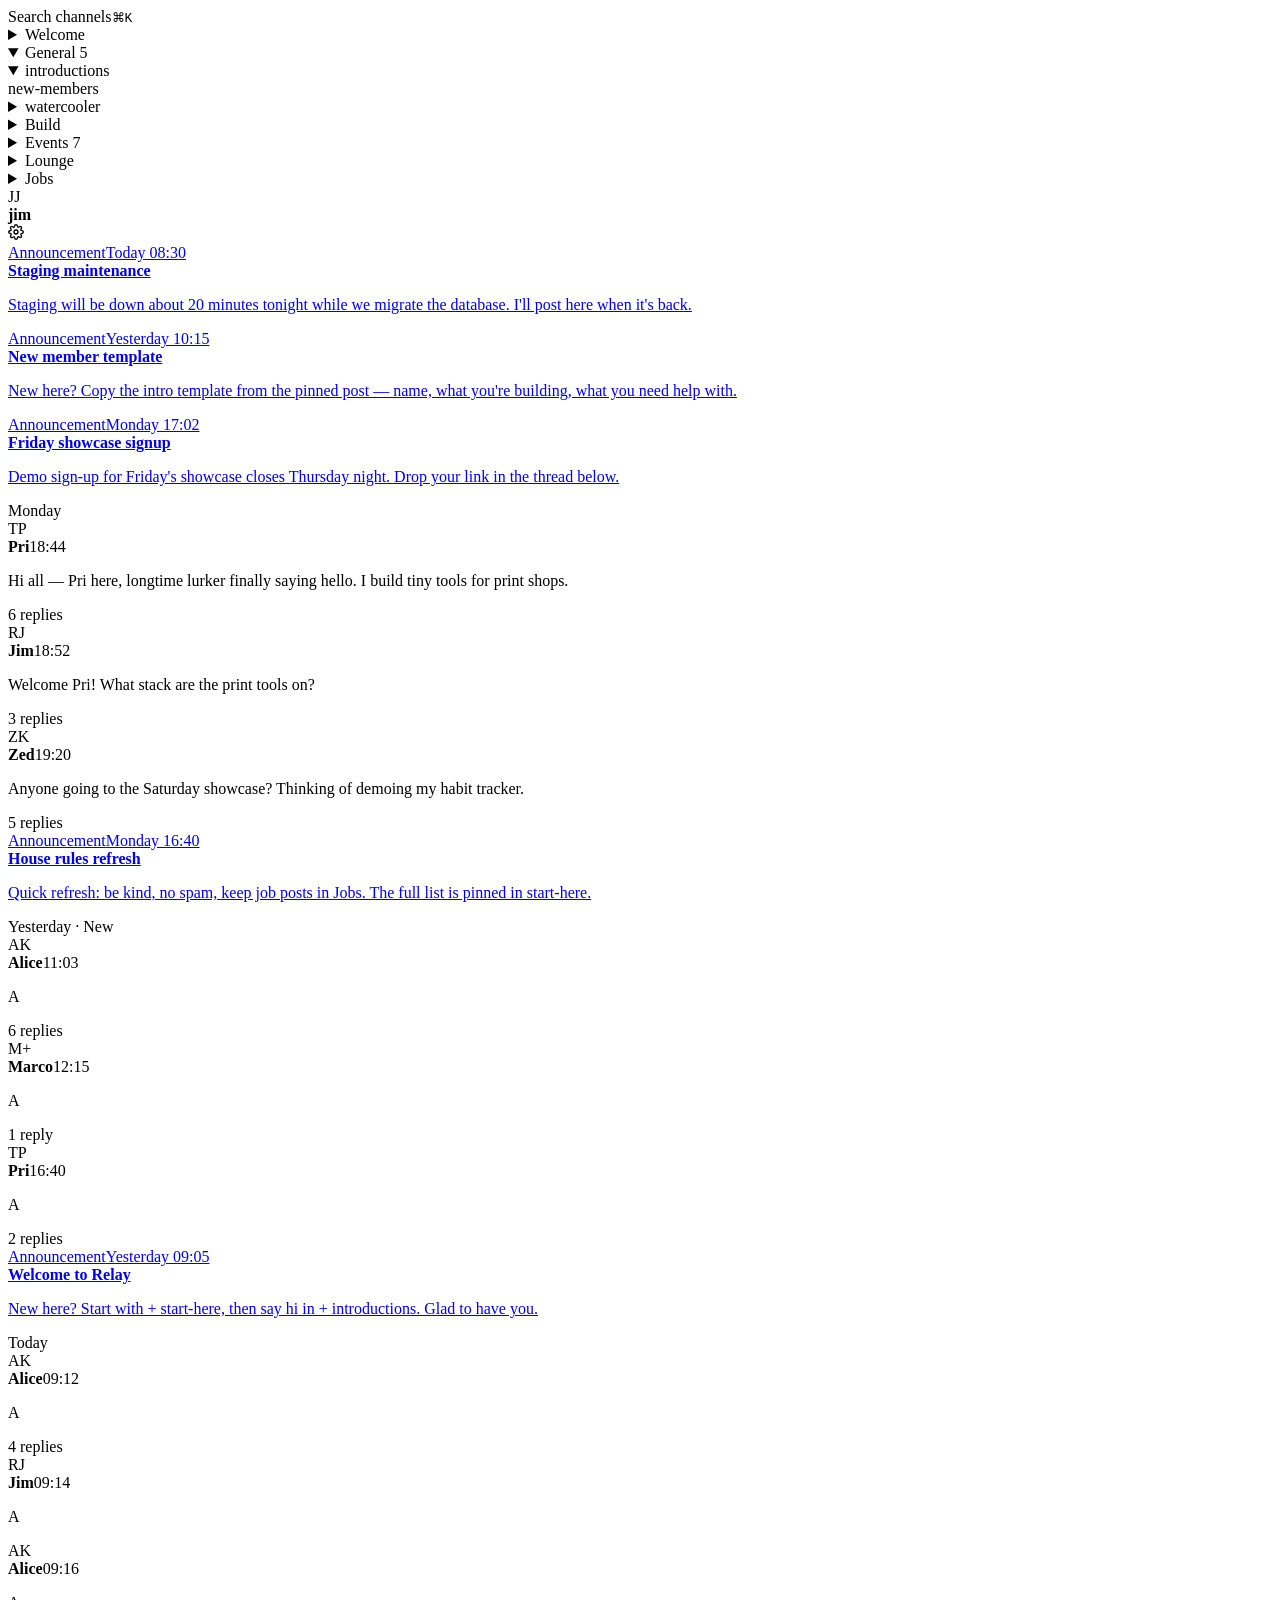
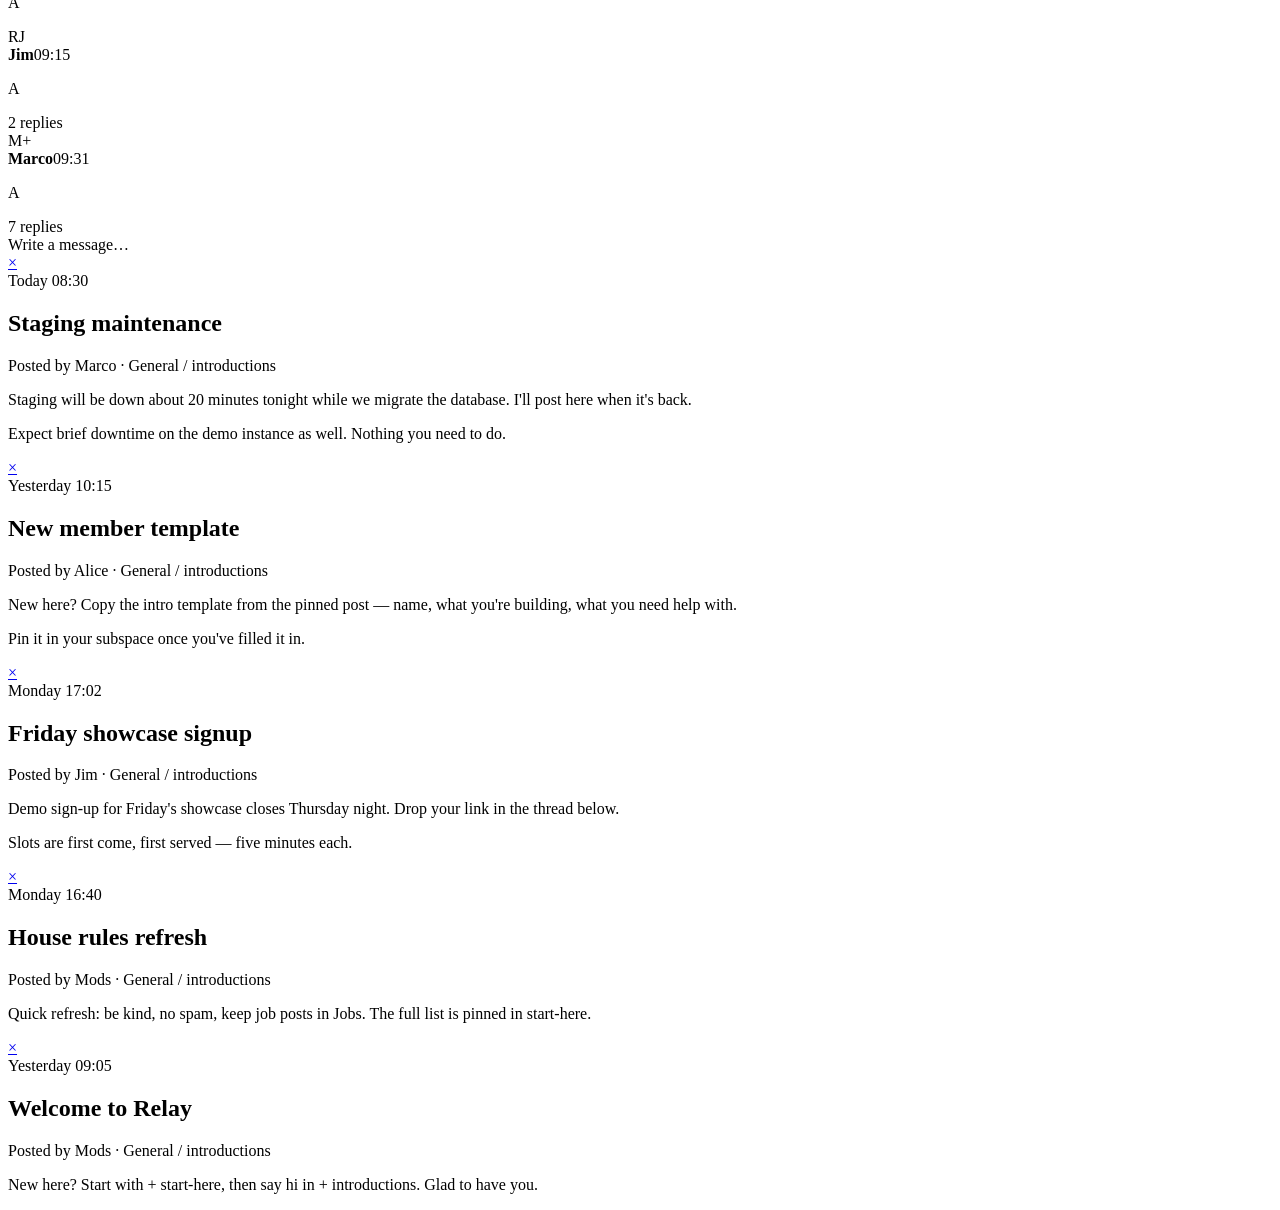
==== commit bdbb2c94: "added unread" ====
--- a/static/index.html
+++ b/static/index.html
@@ -4,7 +4,7 @@
     <meta charset="UTF-8">
     <meta name="viewport" content="width=device-width, initial-scale=1.0">
     <title>Relay — General / introductions</title>
-    <link rel="stylesheet" href="/css/styles.css?v=22">
+    <link rel="stylesheet" href="/css/styles.css?v=28">
 </head>
 <body>
     <div class="app">
@@ -81,21 +81,21 @@
 
         <main class="feed">
             <div class="shelf" aria-hidden="true">
-                <div class="shelf-row">
-                    <div class="ann-eyebrow"><span>Announcement</span><time>Today 08:30</time></div>
-                    <strong>Staging maintenance</strong>
+                <a class="shelf-row" href="#ann-staging">
+        <div class="ann-eyebrow"><span>Announcement</span><time>Today 08:30</time></div>
+                    <strong><span class="unread-dot" data-ann="staging"></span>Staging maintenance</strong>
                     <p>Staging will be down about 20 minutes tonight while we migrate the database. I'll post here when it's back.</p>
-                </div>
-                <div class="shelf-row">
-                    <div class="ann-eyebrow"><span>Announcement</span><time>Yesterday 10:15</time></div>
-                    <strong>New member template</strong>
+                </a>
+                <a class="shelf-row" href="#ann-template">
+        <div class="ann-eyebrow"><span>Announcement</span><time>Yesterday 10:15</time></div>
+                    <strong><span class="unread-dot" data-ann="template"></span>New member template</strong>
                     <p>New here? Copy the intro template from the pinned post — name, what you're building, what you need help with.</p>
-                </div>
-                <div class="shelf-row">
-                    <div class="ann-eyebrow"><span>Announcement</span><time>Monday 17:02</time></div>
-                    <strong>Friday showcase signup</strong>
+                </a>
+                <a class="shelf-row" href="#ann-showcase">
+        <div class="ann-eyebrow"><span>Announcement</span><time>Monday 17:02</time></div>
+                    <strong><span class="unread-dot" data-ann="showcase"></span>Friday showcase signup</strong>
                     <p>Demo sign-up for Friday's showcase closes Thursday night. Drop your link in the thread below.</p>
-                </div>
+                </a>
             </div>
 
             <div class="scroll">
@@ -122,13 +122,13 @@
                     <div class="acts"><span class="link">5 replies</span></div></div>
                 </article>
 
-                <article class="msg ann">
-                    <div class="ann-eyebrow"><span>Announcement</span><time>Monday 16:40</time></div>
-                    <strong>House rules refresh</strong>
+                <a class="msg ann" href="#ann-rules">
+        <div class="ann-eyebrow"><span>Announcement</span><time>Monday 16:40</time></div>
+                    <strong><span class="unread-dot" data-ann="rules"></span>House rules refresh</strong>
                     <p>Quick refresh: be kind, no spam, keep job posts in Jobs. The full list is pinned in start-here.</p>
-                </article>
-
-                <div class="day"><span>Yesterday</span></div>
+                </a>
+
+                <div class="day is-new" id="new-divider"><span>Yesterday · New</span></div>
 
                 <article class="msg">
                     <div class="ava a1">AK</div>
@@ -151,11 +151,11 @@
                     <div class="acts"><span class="link">2 replies</span></div></div>
                 </article>
 
-                <article class="msg ann">
-                    <div class="ann-eyebrow"><span>Announcement</span><time>Yesterday 09:05</time></div>
-                    <strong>Welcome to Relay</strong>
+                <a class="msg ann" href="#ann-welcome">
+        <div class="ann-eyebrow"><span>Announcement</span><time>Yesterday 09:05</time></div>
+                    <strong><span class="unread-dot" data-ann="welcome"></span>Welcome to Relay</strong>
                     <p>New here? Start with + start-here, then say hi in + introductions. Glad to have you.</p>
-                </article>
+                </a>
 
                 <div class="day"><span>Today</span></div>
 
@@ -199,5 +199,94 @@
             </div>
         </main>
     </div>
+
+    <aside class="panel" id="ann-staging" aria-label="Announcement details">
+        <a class="panel-close" href="#">×</a>
+        <div class="ann-eyebrow"><time>Today 08:30</time></div>
+        <h2>Staging maintenance</h2>
+        <p class="panel-meta">Posted by Marco · General / introductions</p>
+        <p>Staging will be down about 20 minutes tonight while we migrate the database. I'll post here when it's back.</p>
+        <p>Expect brief downtime on the demo instance as well. Nothing you need to do.</p>
+    </aside>
+
+    <aside class="panel" id="ann-template" aria-label="Announcement details">
+        <a class="panel-close" href="#">×</a>
+        <div class="ann-eyebrow"><time>Yesterday 10:15</time></div>
+        <h2>New member template</h2>
+        <p class="panel-meta">Posted by Alice · General / introductions</p>
+        <p>New here? Copy the intro template from the pinned post — name, what you're building, what you need help with.</p>
+        <p>Pin it in your subspace once you've filled it in.</p>
+    </aside>
+
+    <aside class="panel" id="ann-showcase" aria-label="Announcement details">
+        <a class="panel-close" href="#">×</a>
+        <div class="ann-eyebrow"><time>Monday 17:02</time></div>
+        <h2>Friday showcase signup</h2>
+        <p class="panel-meta">Posted by Jim · General / introductions</p>
+        <p>Demo sign-up for Friday's showcase closes Thursday night. Drop your link in the thread below.</p>
+        <p>Slots are first come, first served — five minutes each.</p>
+    </aside>
+
+    <aside class="panel" id="ann-rules" aria-label="Announcement details">
+        <a class="panel-close" href="#">×</a>
+        <div class="ann-eyebrow"><time>Monday 16:40</time></div>
+        <h2>House rules refresh</h2>
+        <p class="panel-meta">Posted by Mods · General / introductions</p>
+        <p>Quick refresh: be kind, no spam, keep job posts in Jobs. The full list is pinned in start-here.</p>
+    </aside>
+
+    <aside class="panel" id="ann-welcome" aria-label="Announcement details">
+        <a class="panel-close" href="#">×</a>
+        <div class="ann-eyebrow"><time>Yesterday 09:05</time></div>
+        <h2>Welcome to Relay</h2>
+        <p class="panel-meta">Posted by Mods · General / introductions</p>
+        <p>New here? Start with + start-here, then say hi in + introductions. Glad to have you.</p>
+    </aside>
+
+    <script>
+    (function () {
+      // unread day divider: morphs back into a plain day divider
+      // once the page has been viewed long enough
+      var divider = document.getElementById('new-divider');
+      var WAIT_MS = 5000;
+      var timer = null;
+      function dismiss() {
+        if (!divider || divider.dataset.done) return;
+        divider.dataset.done = '1';
+        divider.classList.add('gone');
+        setTimeout(function () {
+          divider.classList.remove('is-new');
+          divider.querySelector('span').textContent = 'Yesterday';
+          divider.classList.remove('gone');
+        }, 350);
+      }
+      function arm() {
+        clearTimeout(timer);
+        if (!divider || divider.dataset.done || document.hidden) return;
+        timer = setTimeout(dismiss, WAIT_MS);
+      }
+      document.addEventListener('visibilitychange', arm);
+      arm();
+
+      // unread indicators: click clears instantly, no waiting.
+      // announcement dots clear everywhere for that announcement;
+      // club badges clear when their club is opened.
+      document.addEventListener('click', function (e) {
+        var annLink = e.target.closest('a[href^="#ann-"]');
+        if (annLink) {
+          var id = annLink.getAttribute('href').replace('#ann-', '');
+          document.querySelectorAll('.unread-dot[data-ann="' + id + '"]').forEach(function (dot) {
+            dot.remove();
+          });
+          return;
+        }
+        var summary = e.target.closest('.club > summary');
+        if (summary) {
+          var badge = summary.querySelector('.unread');
+          if (badge) badge.remove();
+        }
+      });
+    })();
+    </script>
 </body>
 </html>
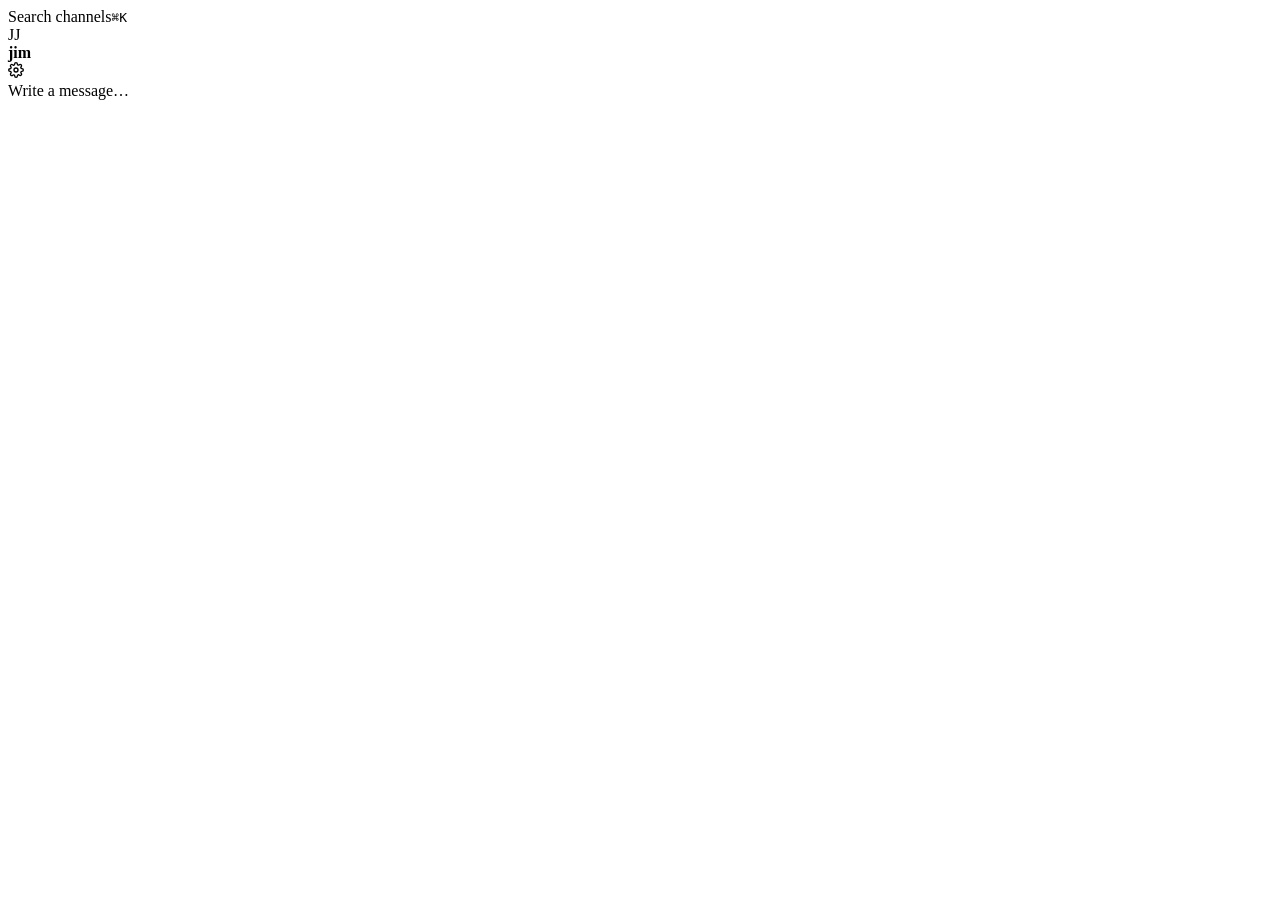
==== commit 0cafea10: "Did a bunch of stuff" ====
--- a/static/index.html
+++ b/static/index.html
@@ -3,8 +3,8 @@
 <head>
     <meta charset="UTF-8">
     <meta name="viewport" content="width=device-width, initial-scale=1.0">
-    <title>Relay — General / introductions</title>
-    <link rel="stylesheet" href="/css/styles.css?v=28">
+    <title>Relay</title>
+    <link rel="stylesheet" href="/css/styles.css?v=29">
 </head>
 <body>
     <div class="app">
@@ -12,186 +12,15 @@
             <div class="side-search" aria-hidden="true"><span>Search channels</span><kbd>⌘K</kbd></div>
 
             <nav class="rooms" aria-label="Clubs">
-                <details class="club">
-                    <summary>Welcome</summary>
-                    <div class="club-body">
-                        <span class="leaf">start-here</span>
-                    </div>
-                </details>
-
-                <details class="club" open>
-                    <summary>General <span class="unread">5</span></summary>
-                    <div class="club-body">
-                        <details class="space current" open>
-                            <summary>introductions</summary>
-                            <span class="leaf deep-leaf">new-members</span>
-                        </details>
-                        <details class="space">
-                            <summary>watercooler</summary>
-                            <span class="leaf deep-leaf">friday-demos</span>
-                            <span class="leaf deep-leaf">playlists</span>
-                        </details>
-                    </div>
-                </details>
-
-                <details class="club">
-                    <summary>Build</summary>
-                    <div class="club-body">
-                        <details class="space">
-                            <summary>feedback</summary>
-                            <span class="leaf deep-leaf">critiques</span>
-                        </details>
-                        <span class="leaf">releases</span>
-                        <span class="leaf">ideas</span>
-                    </div>
-                </details>
-
-                <details class="club">
-                    <summary>Events <span class="unread">7</span></summary>
-                    <div class="club-body">
-                        <details class="space">
-                            <summary>meetups</summary>
-                            <span class="leaf deep-leaf">venues</span>
-                        </details>
-                        <span class="leaf">calendar</span>
-                    </div>
-                </details>
-
-                <details class="club">
-                    <summary>Lounge</summary>
-                    <div class="club-body">
-                        <span class="leaf">music</span>
-                        <details class="space">
-                            <summary>pets</summary>
-                            <span class="leaf deep-leaf">pics</span>
-                        </details>
-                    </div>
-                </details>
-
-                <details class="club">
-                    <summary>Jobs</summary>
-                    <div class="club-body">
-                        <span class="leaf">freelance</span>
-                    </div>
-                </details>
+                <!-- clubs go here -->
             </nav>
 
             <div class="me-row"><span class="me">JJ</span><div><strong>jim</strong></div><span class="gear" aria-hidden="true"><svg viewBox="0 0 24 24" width="16" height="16" fill="none" stroke="currentColor" stroke-width="2" stroke-linecap="round" stroke-linejoin="round"><circle cx="12" cy="12" r="3"/><path d="M19.4 15a1.65 1.65 0 0 0 .33 1.82l.06.06a2 2 0 1 1-2.83 2.83l-.06-.06a1.65 1.65 0 0 0-1.82-.33 1.65 1.65 0 0 0-1 1.51V21a2 2 0 1 1-4 0v-.09A1.65 1.65 0 0 0 9 19.4a1.65 1.65 0 0 0-1.82.33l-.06.06a2 2 0 1 1-2.83-2.83l.06-.06a1.65 1.65 0 0 0 .33-1.82 1.65 1.65 0 0 0-1.51-1H3a2 2 0 1 1 0-4h.09A1.65 1.65 0 0 0 4.6 9a1.65 1.65 0 0 0-.33-1.82l-.06-.06a2 2 0 1 1 2.83-2.83l.06.06a1.65 1.65 0 0 0 1.82.33H9a1.65 1.65 0 0 0 1-1.51V3a2 2 0 1 1 4 0v.09a1.65 1.65 0 0 0 1 1.51 1.65 1.65 0 0 0 1.82-.33l.06-.06a2 2 0 1 1 2.83 2.83l-.06.06a1.65 1.65 0 0 0-.33 1.82V9a1.65 1.65 0 0 0 1.51 1H21a2 2 0 1 1 0 4h-.09a1.65 1.65 0 0 0-1.51 1z"/></svg></span></div>
         </aside>
 
         <main class="feed">
-            <div class="shelf" aria-hidden="true">
-                <a class="shelf-row" href="#ann-staging">
-        <div class="ann-eyebrow"><span>Announcement</span><time>Today 08:30</time></div>
-                    <strong><span class="unread-dot" data-ann="staging"></span>Staging maintenance</strong>
-                    <p>Staging will be down about 20 minutes tonight while we migrate the database. I'll post here when it's back.</p>
-                </a>
-                <a class="shelf-row" href="#ann-template">
-        <div class="ann-eyebrow"><span>Announcement</span><time>Yesterday 10:15</time></div>
-                    <strong><span class="unread-dot" data-ann="template"></span>New member template</strong>
-                    <p>New here? Copy the intro template from the pinned post — name, what you're building, what you need help with.</p>
-                </a>
-                <a class="shelf-row" href="#ann-showcase">
-        <div class="ann-eyebrow"><span>Announcement</span><time>Monday 17:02</time></div>
-                    <strong><span class="unread-dot" data-ann="showcase"></span>Friday showcase signup</strong>
-                    <p>Demo sign-up for Friday's showcase closes Thursday night. Drop your link in the thread below.</p>
-                </a>
-            </div>
-
             <div class="scroll">
-                <div class="day"><span>Monday</span></div>
-
-                <article class="msg">
-                    <div class="ava a5">TP</div>
-                    <div><div class="meta"><strong>Pri</strong><time>18:44</time></div>
-                    <p>Hi all — Pri here, longtime lurker finally saying hello. I build tiny tools for print shops.</p>
-                    <div class="acts"><span class="link">6 replies</span></div></div>
-                </article>
-
-                <article class="msg">
-                    <div class="ava a2">RJ</div>
-                    <div><div class="meta"><strong>Jim</strong><time>18:52</time></div>
-                    <p>Welcome Pri! What stack are the print tools on?</p>
-                    <div class="acts"><span class="link">3 replies</span></div></div>
-                </article>
-
-                <article class="msg">
-                    <div class="ava a4">ZK</div>
-                    <div><div class="meta"><strong>Zed</strong><time>19:20</time></div>
-                    <p>Anyone going to the Saturday showcase? Thinking of demoing my habit tracker.</p>
-                    <div class="acts"><span class="link">5 replies</span></div></div>
-                </article>
-
-                <a class="msg ann" href="#ann-rules">
-        <div class="ann-eyebrow"><span>Announcement</span><time>Monday 16:40</time></div>
-                    <strong><span class="unread-dot" data-ann="rules"></span>House rules refresh</strong>
-                    <p>Quick refresh: be kind, no spam, keep job posts in Jobs. The full list is pinned in start-here.</p>
-                </a>
-
-                <div class="day is-new" id="new-divider"><span>Yesterday · New</span></div>
-
-                <article class="msg">
-                    <div class="ava a1">AK</div>
-                    <div><div class="meta"><strong>Alice</strong><time>11:03</time></div>
-                    <p>A</p>
-                    <div class="acts"><span class="link">6 replies</span></div></div>
-                </article>
-
-                <article class="msg">
-                    <div class="ava a3">M+</div>
-                    <div><div class="meta"><strong>Marco</strong><time>12:15</time></div>
-                    <p>A</p>
-                    <div class="acts"><span class="link">1 reply</span></div></div>
-                </article>
-
-                <article class="msg">
-                    <div class="ava a5">TP</div>
-                    <div><div class="meta"><strong>Pri</strong><time>16:40</time></div>
-                    <p>A</p>
-                    <div class="acts"><span class="link">2 replies</span></div></div>
-                </article>
-
-                <a class="msg ann" href="#ann-welcome">
-        <div class="ann-eyebrow"><span>Announcement</span><time>Yesterday 09:05</time></div>
-                    <strong><span class="unread-dot" data-ann="welcome"></span>Welcome to Relay</strong>
-                    <p>New here? Start with + start-here, then say hi in + introductions. Glad to have you.</p>
-                </a>
-
-                <div class="day"><span>Today</span></div>
-
-                <article class="msg">
-                    <div class="ava a1">AK</div>
-                    <div><div class="meta"><strong>Alice</strong><time>09:12</time></div>
-                    <p>A</p>
-                    <div class="acts"><span class="link">4 replies</span></div>
-                    <div class="thread">
-                        <div class="reply">
-                            <div class="ava a2">RJ</div>
-                            <div><div class="meta"><strong>Jim</strong><time>09:14</time></div>
-                            <p>A</p></div>
-                        </div>
-                        <div class="reply">
-                            <div class="ava a1">AK</div>
-                            <div><div class="meta"><strong>Alice</strong><time>09:16</time></div>
-                            <p>A</p></div>
-                        </div>
-                    </div></div>
-                </article>
-
-                <article class="msg">
-                    <div class="ava a2">RJ</div>
-                    <div><div class="meta"><strong>Jim</strong><time>09:15</time></div>
-                    <p>A</p>
-                    <div class="acts"><span class="link">2 replies</span></div></div>
-                </article>
-
-                <article class="msg">
-                    <div class="ava a3">M+</div>
-                    <div><div class="meta"><strong>Marco</strong><time>09:31</time></div>
-                    <p>A</p>
-                    <div class="acts"><span class="link">7 replies</span></div></div>
-                </article>
-
+                <!-- feed content goes here -->
             </div>
 
             <div class="composer" aria-hidden="true">
@@ -199,94 +28,5 @@
             </div>
         </main>
     </div>
-
-    <aside class="panel" id="ann-staging" aria-label="Announcement details">
-        <a class="panel-close" href="#">×</a>
-        <div class="ann-eyebrow"><time>Today 08:30</time></div>
-        <h2>Staging maintenance</h2>
-        <p class="panel-meta">Posted by Marco · General / introductions</p>
-        <p>Staging will be down about 20 minutes tonight while we migrate the database. I'll post here when it's back.</p>
-        <p>Expect brief downtime on the demo instance as well. Nothing you need to do.</p>
-    </aside>
-
-    <aside class="panel" id="ann-template" aria-label="Announcement details">
-        <a class="panel-close" href="#">×</a>
-        <div class="ann-eyebrow"><time>Yesterday 10:15</time></div>
-        <h2>New member template</h2>
-        <p class="panel-meta">Posted by Alice · General / introductions</p>
-        <p>New here? Copy the intro template from the pinned post — name, what you're building, what you need help with.</p>
-        <p>Pin it in your subspace once you've filled it in.</p>
-    </aside>
-
-    <aside class="panel" id="ann-showcase" aria-label="Announcement details">
-        <a class="panel-close" href="#">×</a>
-        <div class="ann-eyebrow"><time>Monday 17:02</time></div>
-        <h2>Friday showcase signup</h2>
-        <p class="panel-meta">Posted by Jim · General / introductions</p>
-        <p>Demo sign-up for Friday's showcase closes Thursday night. Drop your link in the thread below.</p>
-        <p>Slots are first come, first served — five minutes each.</p>
-    </aside>
-
-    <aside class="panel" id="ann-rules" aria-label="Announcement details">
-        <a class="panel-close" href="#">×</a>
-        <div class="ann-eyebrow"><time>Monday 16:40</time></div>
-        <h2>House rules refresh</h2>
-        <p class="panel-meta">Posted by Mods · General / introductions</p>
-        <p>Quick refresh: be kind, no spam, keep job posts in Jobs. The full list is pinned in start-here.</p>
-    </aside>
-
-    <aside class="panel" id="ann-welcome" aria-label="Announcement details">
-        <a class="panel-close" href="#">×</a>
-        <div class="ann-eyebrow"><time>Yesterday 09:05</time></div>
-        <h2>Welcome to Relay</h2>
-        <p class="panel-meta">Posted by Mods · General / introductions</p>
-        <p>New here? Start with + start-here, then say hi in + introductions. Glad to have you.</p>
-    </aside>
-
-    <script>
-    (function () {
-      // unread day divider: morphs back into a plain day divider
-      // once the page has been viewed long enough
-      var divider = document.getElementById('new-divider');
-      var WAIT_MS = 5000;
-      var timer = null;
-      function dismiss() {
-        if (!divider || divider.dataset.done) return;
-        divider.dataset.done = '1';
-        divider.classList.add('gone');
-        setTimeout(function () {
-          divider.classList.remove('is-new');
-          divider.querySelector('span').textContent = 'Yesterday';
-          divider.classList.remove('gone');
-        }, 350);
-      }
-      function arm() {
-        clearTimeout(timer);
-        if (!divider || divider.dataset.done || document.hidden) return;
-        timer = setTimeout(dismiss, WAIT_MS);
-      }
-      document.addEventListener('visibilitychange', arm);
-      arm();
-
-      // unread indicators: click clears instantly, no waiting.
-      // announcement dots clear everywhere for that announcement;
-      // club badges clear when their club is opened.
-      document.addEventListener('click', function (e) {
-        var annLink = e.target.closest('a[href^="#ann-"]');
-        if (annLink) {
-          var id = annLink.getAttribute('href').replace('#ann-', '');
-          document.querySelectorAll('.unread-dot[data-ann="' + id + '"]').forEach(function (dot) {
-            dot.remove();
-          });
-          return;
-        }
-        var summary = e.target.closest('.club > summary');
-        if (summary) {
-          var badge = summary.querySelector('.unread');
-          if (badge) badge.remove();
-        }
-      });
-    })();
-    </script>
 </body>
 </html>
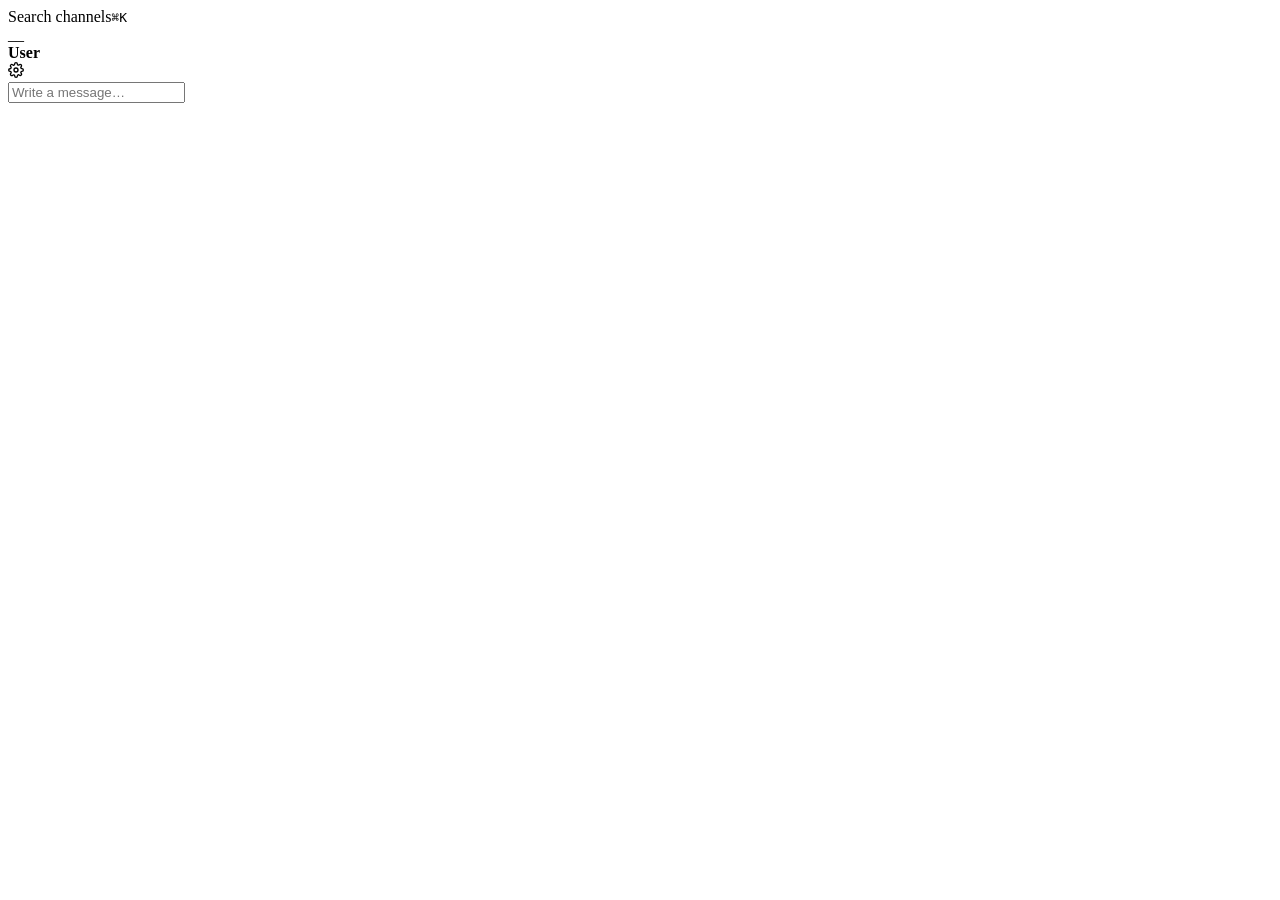
==== commit f09e511b: "messaging added" ====
--- a/static/index.html
+++ b/static/index.html
@@ -4,7 +4,7 @@
     <meta charset="UTF-8">
     <meta name="viewport" content="width=device-width, initial-scale=1.0">
     <title>Relay</title>
-    <link rel="stylesheet" href="/css/styles.css?v=29">
+    <link rel="stylesheet" href="/css/styles.css?v=32">
 </head>
 <body>
     <div class="app">
@@ -15,7 +15,7 @@
                 <!-- clubs go here -->
             </nav>
 
-            <div class="me-row"><span class="me">JJ</span><div><strong>jim</strong></div><span class="gear" aria-hidden="true"><svg viewBox="0 0 24 24" width="16" height="16" fill="none" stroke="currentColor" stroke-width="2" stroke-linecap="round" stroke-linejoin="round"><circle cx="12" cy="12" r="3"/><path d="M19.4 15a1.65 1.65 0 0 0 .33 1.82l.06.06a2 2 0 1 1-2.83 2.83l-.06-.06a1.65 1.65 0 0 0-1.82-.33 1.65 1.65 0 0 0-1 1.51V21a2 2 0 1 1-4 0v-.09A1.65 1.65 0 0 0 9 19.4a1.65 1.65 0 0 0-1.82.33l-.06.06a2 2 0 1 1-2.83-2.83l.06-.06a1.65 1.65 0 0 0 .33-1.82 1.65 1.65 0 0 0-1.51-1H3a2 2 0 1 1 0-4h.09A1.65 1.65 0 0 0 4.6 9a1.65 1.65 0 0 0-.33-1.82l-.06-.06a2 2 0 1 1 2.83-2.83l.06.06a1.65 1.65 0 0 0 1.82.33H9a1.65 1.65 0 0 0 1-1.51V3a2 2 0 1 1 4 0v.09a1.65 1.65 0 0 0 1 1.51 1.65 1.65 0 0 0 1.82-.33l.06-.06a2 2 0 1 1 2.83 2.83l-.06.06a1.65 1.65 0 0 0-.33 1.82V9a1.65 1.65 0 0 0 1.51 1H21a2 2 0 1 1 0 4h-.09a1.65 1.65 0 0 0-1.51 1z"/></svg></span></div>
+            <div class="me-row"><span class="me">__</span><div><strong class="username">User</strong></div><span class="gear" aria-hidden="true"><svg viewBox="0 0 24 24" width="16" height="16" fill="none" stroke="currentColor" stroke-width="2" stroke-linecap="round" stroke-linejoin="round"><circle cx="12" cy="12" r="3"/><path d="M19.4 15a1.65 1.65 0 0 0 .33 1.82l.06.06a2 2 0 1 1-2.83 2.83l-.06-.06a1.65 1.65 0 0 0-1.82-.33 1.65 1.65 0 0 0-1 1.51V21a2 2 0 1 1-4 0v-.09A1.65 1.65 0 0 0 9 19.4a1.65 1.65 0 0 0-1.82.33l-.06.06a2 2 0 1 1-2.83-2.83l.06-.06a1.65 1.65 0 0 0 .33-1.82 1.65 1.65 0 0 0-1.51-1H3a2 2 0 1 1 0-4h.09A1.65 1.65 0 0 0 4.6 9a1.65 1.65 0 0 0-.33-1.82l-.06-.06a2 2 0 1 1 2.83-2.83l.06.06a1.65 1.65 0 0 0 1.82.33H9a1.65 1.65 0 0 0 1-1.51V3a2 2 0 1 1 4 0v.09a1.65 1.65 0 0 0 1 1.51 1.65 1.65 0 0 0 1.82-.33l.06-.06a2 2 0 1 1 2.83 2.83l-.06.06a1.65 1.65 0 0 0-.33 1.82V9a1.65 1.65 0 0 0 1.51 1H21a2 2 0 1 1 0 4h-.09a1.65 1.65 0 0 0-1.51 1z"/></svg></span></div>
         </aside>
 
         <main class="feed">
@@ -23,10 +23,11 @@
                 <!-- feed content goes here -->
             </div>
 
-            <div class="composer" aria-hidden="true">
-                <div class="box">Write a message…</div>
+            <div class="composer">
+                <input class="box" id="message-input" type="text" placeholder="Write a message…" aria-label="Write a message">
             </div>
         </main>
+        <script src="/js/index.js" type="module"></script>
     </div>
 </body>
 </html>
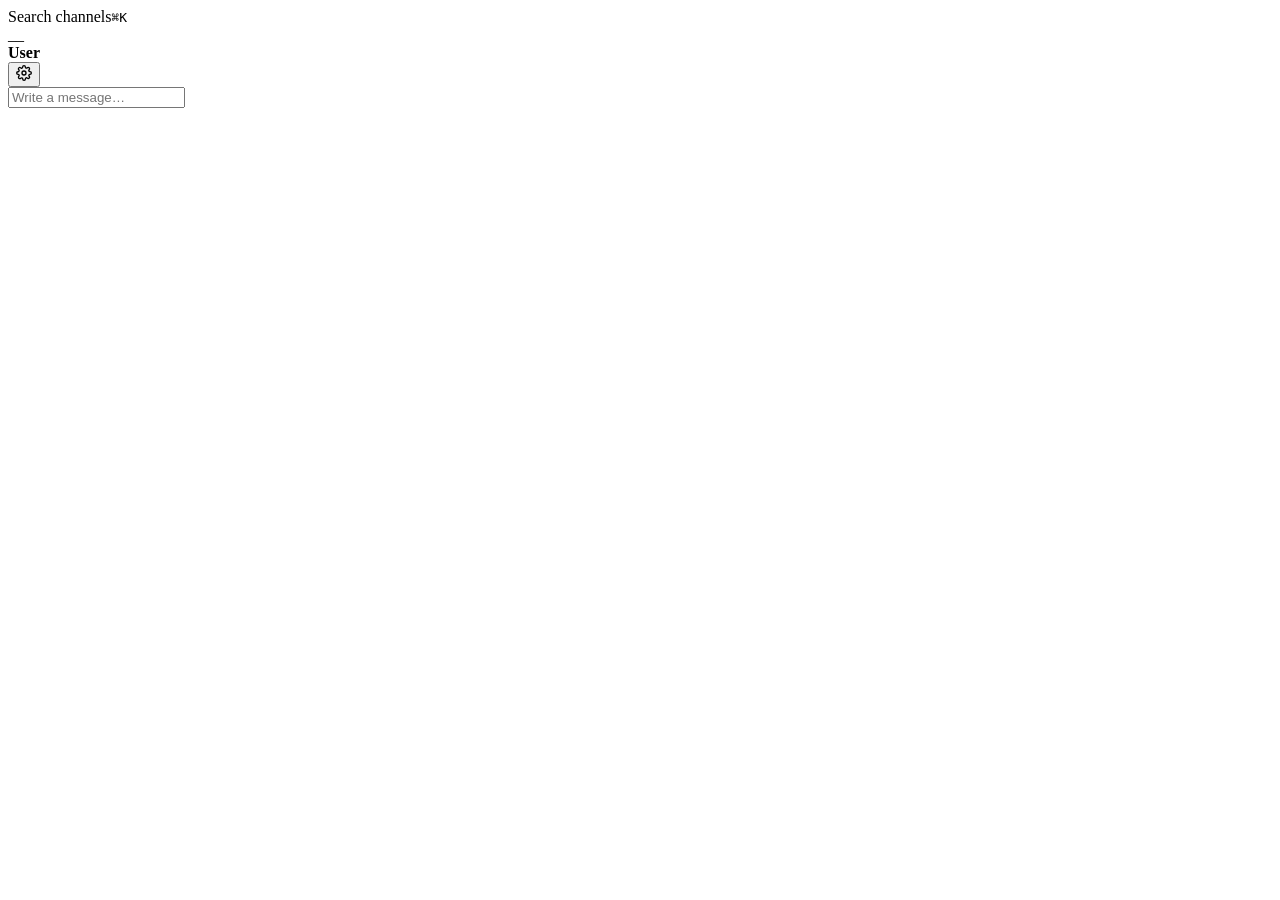
==== commit 270de5a4: "I keep forgetting to commit" ====
--- a/static/index.html
+++ b/static/index.html
@@ -4,7 +4,7 @@
     <meta charset="UTF-8">
     <meta name="viewport" content="width=device-width, initial-scale=1.0">
     <title>Relay</title>
-    <link rel="stylesheet" href="/css/styles.css?v=32">
+    <link rel="stylesheet" href="/css/styles.css?v=41">
 </head>
 <body>
     <div class="app">
@@ -15,7 +15,7 @@
                 <!-- clubs go here -->
             </nav>
 
-            <div class="me-row"><span class="me">__</span><div><strong class="username">User</strong></div><span class="gear" aria-hidden="true"><svg viewBox="0 0 24 24" width="16" height="16" fill="none" stroke="currentColor" stroke-width="2" stroke-linecap="round" stroke-linejoin="round"><circle cx="12" cy="12" r="3"/><path d="M19.4 15a1.65 1.65 0 0 0 .33 1.82l.06.06a2 2 0 1 1-2.83 2.83l-.06-.06a1.65 1.65 0 0 0-1.82-.33 1.65 1.65 0 0 0-1 1.51V21a2 2 0 1 1-4 0v-.09A1.65 1.65 0 0 0 9 19.4a1.65 1.65 0 0 0-1.82.33l-.06.06a2 2 0 1 1-2.83-2.83l.06-.06a1.65 1.65 0 0 0 .33-1.82 1.65 1.65 0 0 0-1.51-1H3a2 2 0 1 1 0-4h.09A1.65 1.65 0 0 0 4.6 9a1.65 1.65 0 0 0-.33-1.82l-.06-.06a2 2 0 1 1 2.83-2.83l.06.06a1.65 1.65 0 0 0 1.82.33H9a1.65 1.65 0 0 0 1-1.51V3a2 2 0 1 1 4 0v.09a1.65 1.65 0 0 0 1 1.51 1.65 1.65 0 0 0 1.82-.33l.06-.06a2 2 0 1 1 2.83 2.83l-.06.06a1.65 1.65 0 0 0-.33 1.82V9a1.65 1.65 0 0 0 1.51 1H21a2 2 0 1 1 0 4h-.09a1.65 1.65 0 0 0-1.51 1z"/></svg></span></div>
+            <div class="me-row"><span class="me">__</span><div><strong class="username">User</strong></div><button type="button" class="gear" id="settings-btn" aria-label="Settings"><svg viewBox="0 0 24 24" width="16" height="16" fill="none" stroke="currentColor" stroke-width="2" stroke-linecap="round" stroke-linejoin="round"><circle cx="12" cy="12" r="3"/><path d="M19.4 15a1.65 1.65 0 0 0 .33 1.82l.06.06a2 2 0 1 1-2.83 2.83l-.06-.06a1.65 1.65 0 0 0-1.82-.33 1.65 1.65 0 0 0-1 1.51V21a2 2 0 1 1-4 0v-.09A1.65 1.65 0 0 0 9 19.4a1.65 1.65 0 0 0-1.82.33l-.06.06a2 2 0 1 1-2.83-2.83l.06-.06a1.65 1.65 0 0 0 .33-1.82 1.65 1.65 0 0 0-1.51-1H3a2 2 0 1 1 0-4h.09A1.65 1.65 0 0 0 4.6 9a1.65 1.65 0 0 0-.33-1.82l-.06-.06a2 2 0 1 1 2.83-2.83l.06.06a1.65 1.65 0 0 0 1.82.33H9a1.65 1.65 0 0 0 1-1.51V3a2 2 0 1 1 4 0v.09a1.65 1.65 0 0 0 1 1.51 1.65 1.65 0 0 0 1.82-.33l.06-.06a2 2 0 1 1 2.83 2.83l-.06.06a1.65 1.65 0 0 0-.33 1.82V9a1.65 1.65 0 0 0 1.51 1H21a2 2 0 1 1 0 4h-.09a1.65 1.65 0 0 0-1.51 1z"/></svg></button></div>
         </aside>
 
         <main class="feed">
@@ -27,7 +27,26 @@
                 <input class="box" id="message-input" type="text" placeholder="Write a message…" aria-label="Write a message">
             </div>
         </main>
-        <script src="/js/index.js" type="module"></script>
+        <script src="/js/index.js?v=9" type="module"></script>
+    </div>
+
+    <div class="modal-backdrop" id="settings-modal" hidden>
+        <div class="modal" role="dialog" aria-label="Settings">
+            <div class="modal-head">
+                <strong>Settings</strong>
+                <button type="button" class="modal-close" id="settings-close" aria-label="Close settings">×</button>
+            </div>
+            <section class="modal-section">
+                <h3>New club</h3>
+                <input id="new-club-name" type="text" placeholder="Club name" autocomplete="off">
+                <input id="new-club-image" type="text" placeholder="Image URL (optional)" autocomplete="off">
+                <button type="button" class="btn-primary" id="new-club-btn">Create club</button>
+            </section>
+            <section class="modal-section">
+                <h3>Your clubs</h3>
+                <div id="owned-clubs"><p class="muted">Loading…</p></div>
+            </section>
+        </div>
     </div>
 </body>
 </html>
